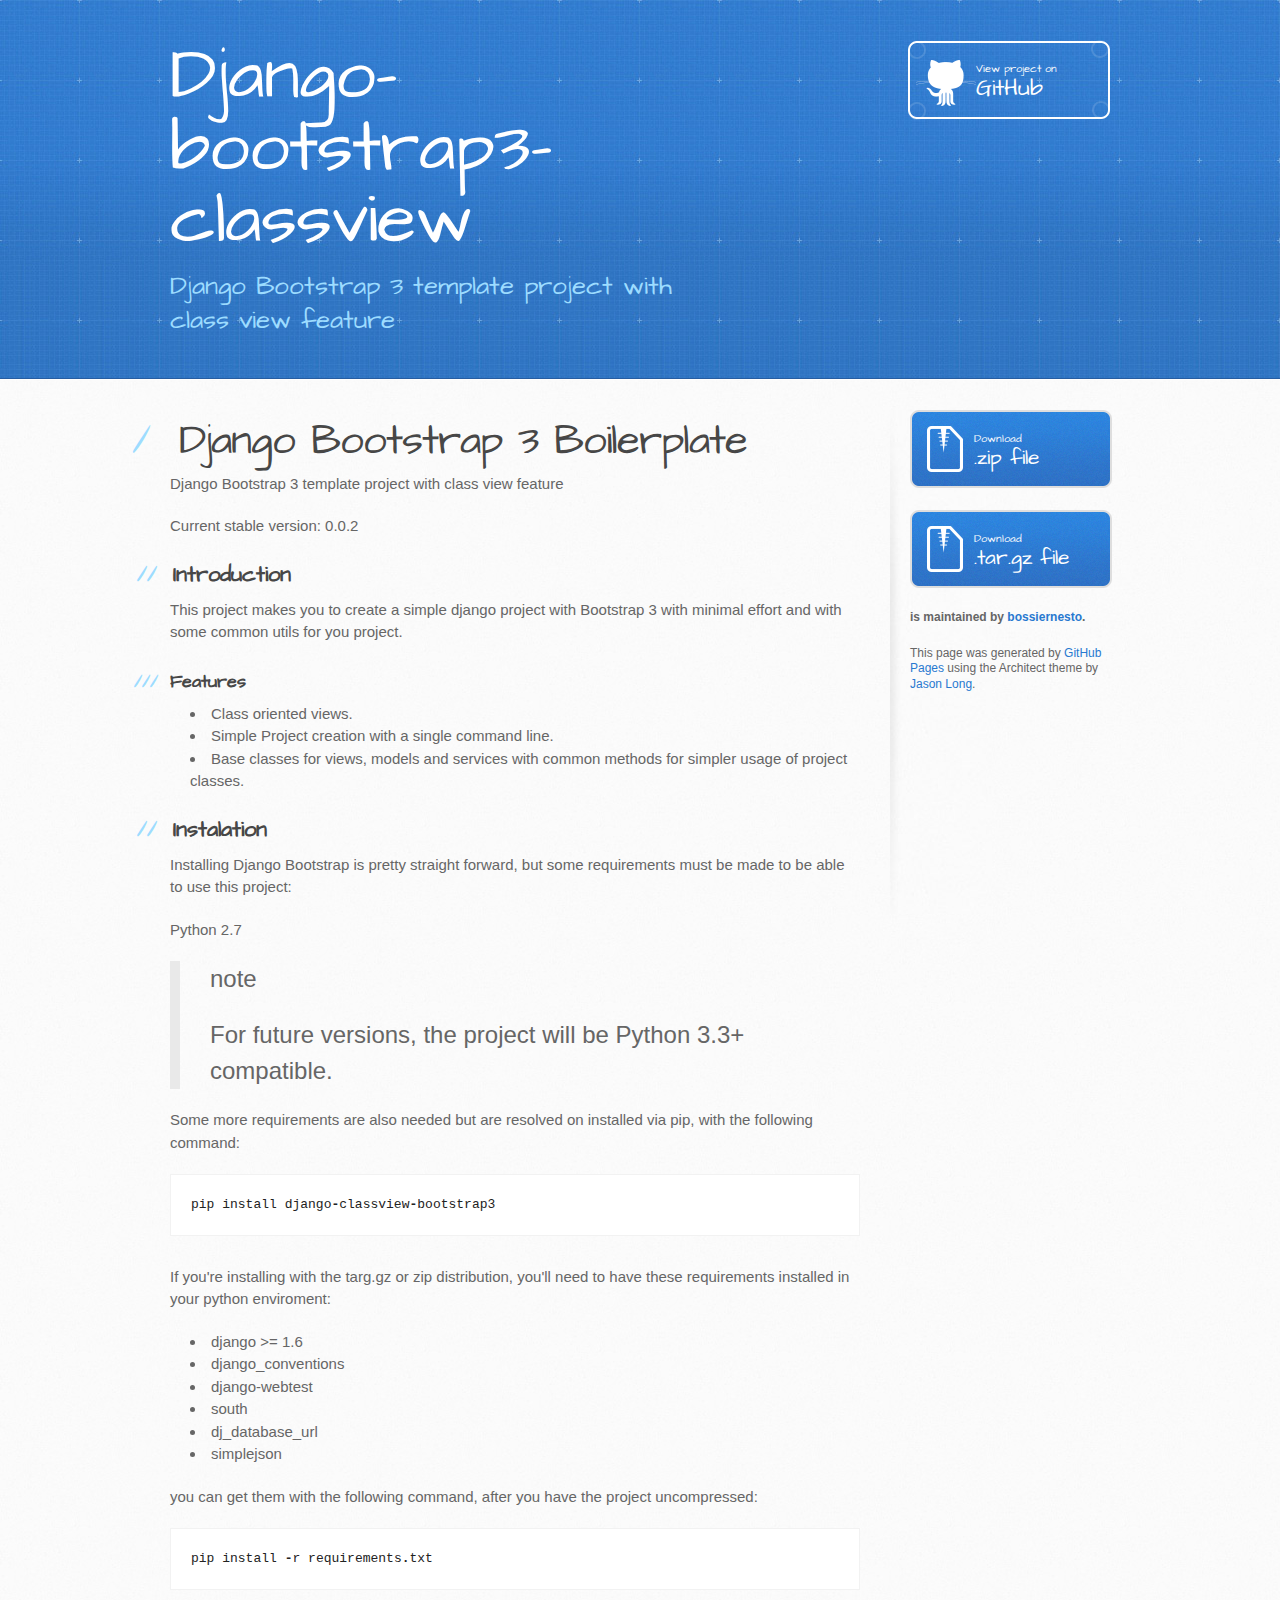
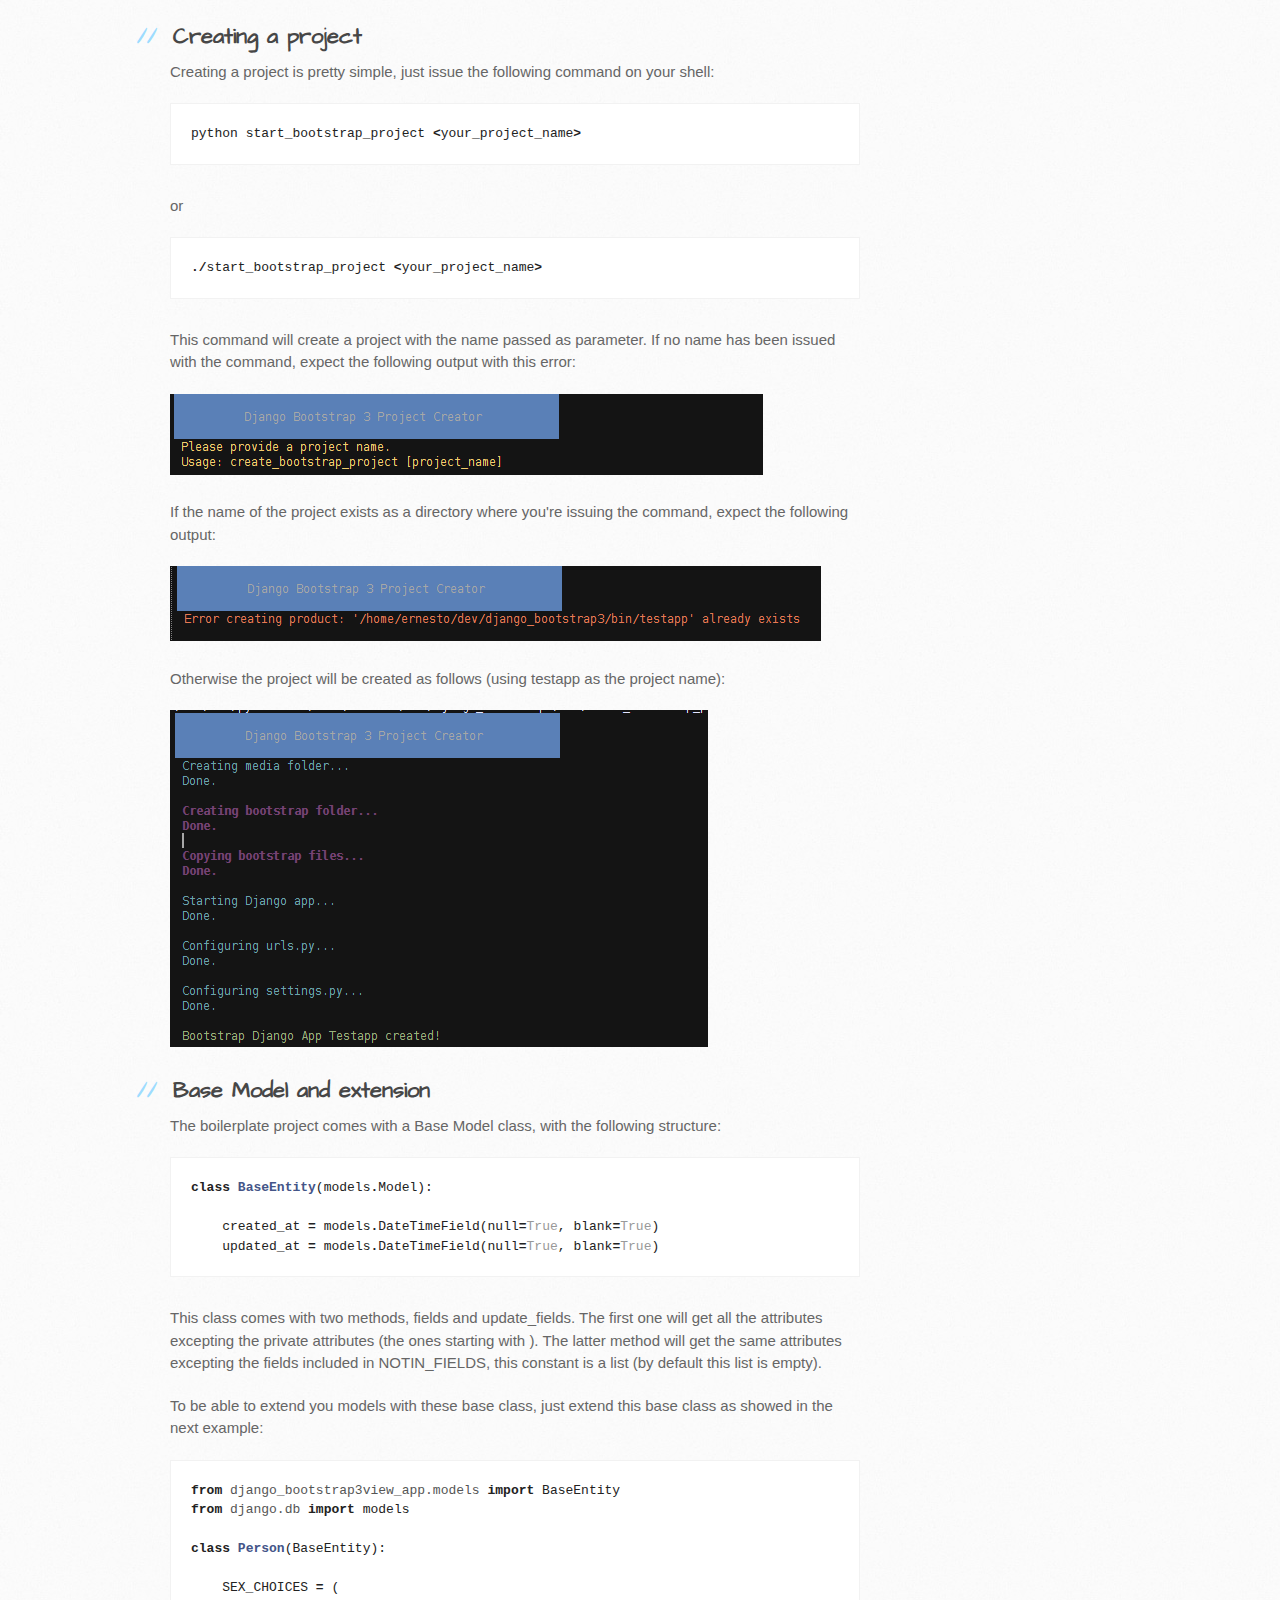
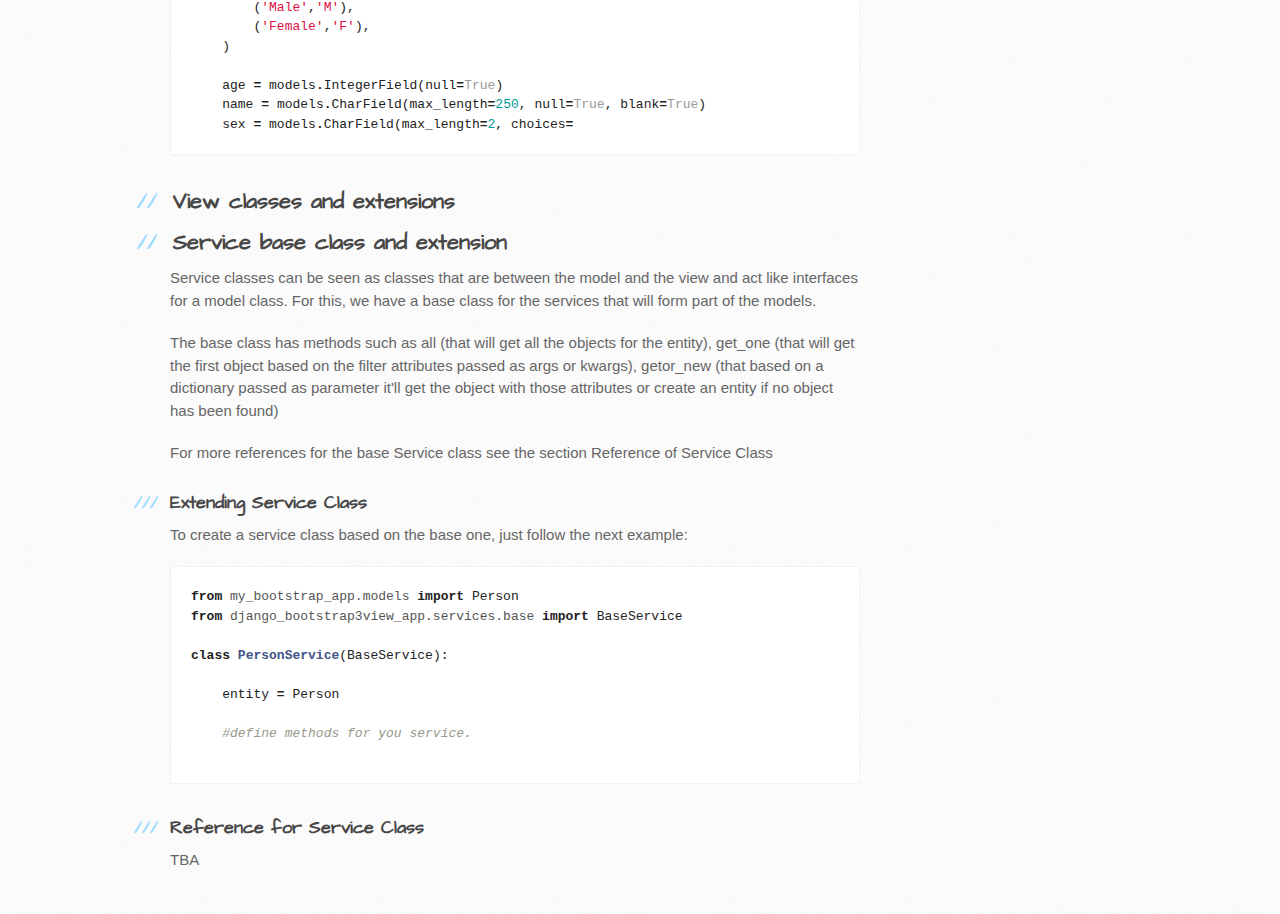
==== index.html @ 3b484c49 "Create gh-pages branch via GitHub" ====
<!DOCTYPE html>
<html>
  <head>
    <meta charset='utf-8'>
    <meta http-equiv="X-UA-Compatible" content="chrome=1">
    <meta name="viewport" content="width=device-width, initial-scale=1, maximum-scale=1">
    <link href='https://fonts.googleapis.com/css?family=Architects+Daughter' rel='stylesheet' type='text/css'>
    <link rel="stylesheet" type="text/css" href="stylesheets/stylesheet.css" media="screen" />
    <link rel="stylesheet" type="text/css" href="stylesheets/pygment_trac.css" media="screen" />
    <link rel="stylesheet" type="text/css" href="stylesheets/print.css" media="print" />

    <!--[if lt IE 9]>
    <script src="//html5shiv.googlecode.com/svn/trunk/html5.js"></script>
    <![endif]-->

    <title>Django-bootstrap3-classview by bossiernesto</title>
  </head>

  <body>
    <header>
      <div class="inner">
        <h1>Django-bootstrap3-classview</h1>
        <h2>Django Bootstrap 3 template project with class view feature</h2>
        <a href="https://github.com/bossiernesto/django-bootstrap3-classview" class="button"><small>View project on</small>GitHub</a>
      </div>
    </header>

    <div id="content-wrapper">
      <div class="inner clearfix">
        <section id="main-content">
          <h1>
<a name="django-bootstrap-3-boilerplate" class="anchor" href="#django-bootstrap-3-boilerplate"><span class="octicon octicon-link"></span></a>Django Bootstrap 3 Boilerplate</h1>

<p>Django Bootstrap 3 template project with class view feature</p>

<p>Current stable version: 0.0.2</p>

<h2>
<a name="introduction" class="anchor" href="#introduction"><span class="octicon octicon-link"></span></a>Introduction</h2>

<p>This project makes you to create a simple django project with Bootstrap 3 with minimal effort and with some common utils
for you project.</p>

<h3>
<a name="features" class="anchor" href="#features"><span class="octicon octicon-link"></span></a>Features</h3>

<ul>
<li>Class oriented views.</li>
<li>Simple Project creation with a single command line.</li>
<li>Base classes for views, models and services with common methods for simpler usage of project classes.</li>
</ul><h2>
<a name="instalation" class="anchor" href="#instalation"><span class="octicon octicon-link"></span></a>Instalation</h2>

<p>Installing Django Bootstrap is pretty straight forward, but some requirements must be made to be able to use this project:</p>

<p>Python 2.7</p>

<blockquote>
<p><strong>note</strong></p>

<p>For future versions, the project will be Python 3.3+ compatible.</p>
</blockquote>

<p>Some more requirements are also needed but are resolved on installed via pip, with the following command:</p>

<div class="highlight highlight-python"><pre><span class="n">pip</span> <span class="n">install</span> <span class="n">django</span><span class="o">-</span><span class="n">classview</span><span class="o">-</span><span class="n">bootstrap3</span>
</pre></div>

<p>If you're installing with the targ.gz or zip distribution, you'll need to have these requirements installed in your python enviroment:</p>

<ul>
<li>django &gt;= 1.6</li>
<li>django_conventions</li>
<li>django-webtest</li>
<li>south</li>
<li>dj_database_url</li>
<li>simplejson</li>
</ul><p>you can get them with the following command, after you have the project uncompressed:</p>

<div class="highlight highlight-python"><pre><span class="n">pip</span> <span class="n">install</span> <span class="o">-</span><span class="n">r</span> <span class="n">requirements</span><span class="o">.</span><span class="n">txt</span>
</pre></div>

<h2>
<a name="creating-a-project" class="anchor" href="#creating-a-project"><span class="octicon octicon-link"></span></a>Creating a project</h2>

<p>Creating a project is pretty simple, just issue the following command on your shell:</p>

<div class="highlight highlight-python"><pre><span class="n">python</span> <span class="n">start_bootstrap_project</span> <span class="o">&lt;</span><span class="n">your_project_name</span><span class="o">&gt;</span>
</pre></div>

<p>or</p>

<div class="highlight highlight-python"><pre><span class="o">./</span><span class="n">start_bootstrap_project</span> <span class="o">&lt;</span><span class="n">your_project_name</span><span class="o">&gt;</span>
</pre></div>

<p>This command will create a project with the name passed as parameter. If no name has been issued with the command, expect
the following output with this error:</p>

<p><img src="/doc/images/no_project_name.png" alt="IMAGE"></p>

<p>If the name of the project exists as a directory where you're issuing the command, expect the following output:</p>

<p><img src="/doc/images/existing_project_name.png" alt="IMAGE"></p>

<p>Otherwise the project will be created as follows (using testapp as the project name):</p>

<p><img src="/doc/images/correct_project_name.png" alt="IMAGE"></p>

<h2>
<a name="base-model-and-extension" class="anchor" href="#base-model-and-extension"><span class="octicon octicon-link"></span></a>Base Model and extension</h2>

<p>The boilerplate project comes with a Base Model class, with the following structure:</p>

<div class="highlight highlight-python"><pre><span class="k">class</span> <span class="nc">BaseEntity</span><span class="p">(</span><span class="n">models</span><span class="o">.</span><span class="n">Model</span><span class="p">):</span>

    <span class="n">created_at</span> <span class="o">=</span> <span class="n">models</span><span class="o">.</span><span class="n">DateTimeField</span><span class="p">(</span><span class="n">null</span><span class="o">=</span><span class="bp">True</span><span class="p">,</span> <span class="n">blank</span><span class="o">=</span><span class="bp">True</span><span class="p">)</span>
    <span class="n">updated_at</span> <span class="o">=</span> <span class="n">models</span><span class="o">.</span><span class="n">DateTimeField</span><span class="p">(</span><span class="n">null</span><span class="o">=</span><span class="bp">True</span><span class="p">,</span> <span class="n">blank</span><span class="o">=</span><span class="bp">True</span><span class="p">)</span>
</pre></div>

<p>This class comes with two methods, fields and update_fields. The first one will get all the attributes excepting the
private attributes (the ones starting with <em>). The latter method will get the same attributes excepting the fields
included in NOT</em>IN_FIELDS, this constant is a list (by default this list is empty).</p>

<p>To be able to extend you models with these base class, just extend this base class as showed in the next example:</p>

<div class="highlight highlight-python"><pre><span class="kn">from</span> <span class="nn">django_bootstrap3view_app.models</span> <span class="kn">import</span> <span class="n">BaseEntity</span>
<span class="kn">from</span> <span class="nn">django.db</span> <span class="kn">import</span> <span class="n">models</span>

<span class="k">class</span> <span class="nc">Person</span><span class="p">(</span><span class="n">BaseEntity</span><span class="p">):</span>

    <span class="n">SEX_CHOICES</span> <span class="o">=</span> <span class="p">(</span>
        <span class="p">(</span><span class="s">'Male'</span><span class="p">,</span><span class="s">'M'</span><span class="p">),</span>
        <span class="p">(</span><span class="s">'Female'</span><span class="p">,</span><span class="s">'F'</span><span class="p">),</span>
    <span class="p">)</span>

    <span class="n">age</span> <span class="o">=</span> <span class="n">models</span><span class="o">.</span><span class="n">IntegerField</span><span class="p">(</span><span class="n">null</span><span class="o">=</span><span class="bp">True</span><span class="p">)</span>
    <span class="n">name</span> <span class="o">=</span> <span class="n">models</span><span class="o">.</span><span class="n">CharField</span><span class="p">(</span><span class="n">max_length</span><span class="o">=</span><span class="mi">250</span><span class="p">,</span> <span class="n">null</span><span class="o">=</span><span class="bp">True</span><span class="p">,</span> <span class="n">blank</span><span class="o">=</span><span class="bp">True</span><span class="p">)</span>
    <span class="n">sex</span> <span class="o">=</span> <span class="n">models</span><span class="o">.</span><span class="n">CharField</span><span class="p">(</span><span class="n">max_length</span><span class="o">=</span><span class="mi">2</span><span class="p">,</span> <span class="n">choices</span><span class="o">=</span>
</pre></div>

<h2>
<a name="view-classes-and-extensions" class="anchor" href="#view-classes-and-extensions"><span class="octicon octicon-link"></span></a>View classes and extensions</h2>

<h2>
<a name="service-base-class-and-extension" class="anchor" href="#service-base-class-and-extension"><span class="octicon octicon-link"></span></a>Service base class and extension</h2>

<p>Service classes can be seen as classes that are between the model and the view and act like interfaces for a model class.
For this, we have a base class for the services that will form part of the models.</p>

<p>The base class has methods such as all (that will get all the objects for the entity), get_one (that will get the first
object based on the filter attributes passed as args or kwargs), <em>get</em>or_new (that based on a dictionary passed as parameter
it'll get the object with those attributes or create an entity if no object has been found)</p>

<p>For more references for the base Service class see the section Reference of Service Class</p>

<h3>
<a name="extending-service-class" class="anchor" href="#extending-service-class"><span class="octicon octicon-link"></span></a>Extending Service Class</h3>

<p>To create a service class based on the base one, just follow the next example:</p>

<div class="highlight highlight-python"><pre><span class="kn">from</span> <span class="nn">my_bootstrap_app.models</span> <span class="kn">import</span> <span class="n">Person</span>
<span class="kn">from</span> <span class="nn">django_bootstrap3view_app.services.base</span> <span class="kn">import</span> <span class="n">BaseService</span>

<span class="k">class</span> <span class="nc">PersonService</span><span class="p">(</span><span class="n">BaseService</span><span class="p">):</span>

    <span class="n">entity</span> <span class="o">=</span> <span class="n">Person</span>

    <span class="c">#define methods for you service.</span>

</pre></div>

<h3>
<a name="reference-for-service-class" class="anchor" href="#reference-for-service-class"><span class="octicon octicon-link"></span></a>Reference for Service Class</h3>

<p>TBA</p>
        </section>

        <aside id="sidebar">
          <a href="https://github.com/bossiernesto/django-bootstrap3-classview/zipball/master" class="button">
            <small>Download</small>
            .zip file
          </a>
          <a href="https://github.com/bossiernesto/django-bootstrap3-classview/tarball/master" class="button">
            <small>Download</small>
            .tar.gz file
          </a>

          <p class="repo-owner"><a href="https://github.com/bossiernesto/django-bootstrap3-classview"></a> is maintained by <a href="https://github.com/bossiernesto">bossiernesto</a>.</p>

          <p>This page was generated by <a href="https://pages.github.com">GitHub Pages</a> using the Architect theme by <a href="https://twitter.com/jasonlong">Jason Long</a>.</p>
        </aside>
      </div>
    </div>

            <script type="text/javascript">
            var gaJsHost = (("https:" == document.location.protocol) ? "https://ssl." : "http://www.");
            document.write(unescape("%3Cscript src='" + gaJsHost + "google-analytics.com/ga.js' type='text/javascript'%3E%3C/script%3E"));
          </script>
          <script type="text/javascript">
            try {
              var pageTracker = _gat._getTracker("UA-48343335-1");
            pageTracker._trackPageview();
            } catch(err) {}
          </script>

  </body>
</html>
---- stylesheets/stylesheet.css ----
/* http://meyerweb.com/eric/tools/css/reset/ 
   v2.0 | 20110126
   License: none (public domain)
*/
html, body, div, span, applet, object, iframe,
h1, h2, h3, h4, h5, h6, p, blockquote, pre,
a, abbr, acronym, address, big, cite, code,
del, dfn, em, img, ins, kbd, q, s, samp,
small, strike, strong, sub, sup, tt, var,
b, u, i, center,
dl, dt, dd, ol, ul, li,
fieldset, form, label, legend,
table, caption, tbody, tfoot, thead, tr, th, td,
article, aside, canvas, details, embed, 
figure, figcaption, footer, header, hgroup, 
menu, nav, output, ruby, section, summary,
time, mark, audio, video {
	margin: 0;
	padding: 0;
	border: 0;
	font-size: 100%;
	font: inherit;
	vertical-align: baseline;
}
/* HTML5 display-role reset for older browsers */
article, aside, details, figcaption, figure, 
footer, header, hgroup, menu, nav, section {
	display: block;
}
body {
	line-height: 1;
}
ol, ul {
	list-style: none;
}
blockquote, q {
	quotes: none;
}
blockquote:before, blockquote:after,
q:before, q:after {
	content: '';
	content: none;
}
table {
	border-collapse: collapse;
	border-spacing: 0;
}

/* LAYOUT STYLES */
body {
  font-size: 15px;
  line-height: 1.5; 
  background: #fafafa url(../images/body-bg.jpg) 0 0 repeat;
  font-family: 'Helvetica Neue', Helvetica, Arial, serif;
  font-weight: 400;
  color: #666;
}

a {
  color: #2879d0;
}
a:hover {
  color: #2268b2;
}

header {
  padding-top: 40px;
  padding-bottom: 40px;
  font-family: 'Architects Daughter', 'Helvetica Neue', Helvetica, Arial, serif; 
  background: #2e7bcf url(../images/header-bg.jpg) 0 0 repeat-x;
  border-bottom: solid 1px #275da1;
}

header h1 {
  letter-spacing: -1px;
  font-size: 72px;
  color: #fff;
  line-height: 1;
  margin-bottom: 0.2em;
  width: 540px;
}

header h2 {
  font-size: 26px;
  color: #9ddcff;
  font-weight: normal;
  line-height: 1.3;
  width: 540px;
  letter-spacing: 0;
}

.inner {
  position: relative;
  width: 940px;
  margin: 0 auto;
}

#content-wrapper {
  border-top: solid 1px #fff;
  padding-top: 30px;
}

#main-content {
  width: 690px;
  float: left;
}

#main-content img {
  max-width: 100%;
}

aside#sidebar {
  width: 200px;
  padding-left: 20px;
  min-height: 504px;
  float: right;
  background: transparent url(../images/sidebar-bg.jpg) 0 0 no-repeat;
  font-size: 12px;
  line-height: 1.3;
}

aside#sidebar p.repo-owner,
aside#sidebar p.repo-owner a {
  font-weight: bold;
}

#downloads {
  margin-bottom: 40px;
}

a.button {
  width: 134px;
  height: 58px;
  line-height: 1.2;
  font-size: 23px;
  color: #fff;
  padding-left: 68px;
  padding-top: 22px;
  font-family: 'Architects Daughter', 'Helvetica Neue', Helvetica, Arial, serif; 
}
a.button small {
  display: block;
  font-size: 11px;
}
header a.button {
  position: absolute;
  right: 0;
  top: 0;
  background: transparent url(../images/github-button.png) 0 0 no-repeat;
}
aside a.button {
  width: 138px;
  padding-left: 64px;
  display: block;
  background: transparent url(../images/download-button.png) 0 0 no-repeat;
  margin-bottom: 20px;
  font-size: 21px;
}

code, pre {
  font-family: Monaco, "Bitstream Vera Sans Mono", "Lucida Console", Terminal, monospace;
  color: #222;
  margin-bottom: 30px;
  font-size: 13px;
}

code {
  background-color: #f2f8fc;
  border: solid 1px #dbe7f3;
  padding: 0 3px;
}

pre {
  padding: 20px;
  background: #fff;
  text-shadow: none;
  overflow: auto;
  border: solid 1px #f2f2f2;
}
pre code {
  color: #2879d0;
  background-color: #fff;
  border: none;
  padding: 0;
}

ul, ol, dl {
  margin-bottom: 20px;
}


/* COMMON STYLES */

hr {
  height: 1px;
  line-height: 1px;
  margin-top: 1em;
  padding-bottom: 1em;
  border: none;
  background: transparent url('../images/hr.png') 0 0 no-repeat;
}

table {
  width: 100%;
  border: 1px solid #ebebeb;
}

th {
  font-weight: 500;
}

td {
  border: 1px solid #ebebeb;
  text-align: center; 
  font-weight: 300;
}

form {
  background: #f2f2f2;
  padding: 20px;
  
}


/* GENERAL ELEMENT TYPE STYLES */

#main-content h1 {
  font-family: 'Architects Daughter', 'Helvetica Neue', Helvetica, Arial, serif; 
  font-size: 2.8em;
  letter-spacing: -1px;
  color: #474747;
} 

#main-content h1:before {
  content: "/";
  color: #9ddcff;
  padding-right: 0.3em;
  margin-left: -0.9em;
}

#main-content h2 {
  font-family: 'Architects Daughter', 'Helvetica Neue', Helvetica, Arial, serif; 
  font-size: 22px;
  font-weight: bold;
  margin-bottom: 8px;
  color: #474747;
} 
#main-content h2:before {
  content: "//";
  color: #9ddcff;
  padding-right: 0.3em;
  margin-left: -1.5em;
}

#main-content h3 {
  font-family: 'Architects Daughter', 'Helvetica Neue', Helvetica, Arial, serif; 
  font-size: 18px;
  font-weight: bold;
  margin-top: 24px;
  margin-bottom: 8px;
  color: #474747;
} 
 
#main-content h3:before {
  content: "///";
  color: #9ddcff;
  padding-right: 0.3em;
  margin-left: -2em;
}

#main-content h4 {
  font-family: 'Architects Daughter', 'Helvetica Neue', Helvetica, Arial, serif; 
  font-size: 15px;
  font-weight: bold;
  color: #474747;
} 

h4:before {
  content: "////";
  color: #9ddcff;
  padding-right: 0.3em;
  margin-left: -2.8em;
}

#main-content h5 {
  font-family: 'Architects Daughter', 'Helvetica Neue', Helvetica, Arial, serif; 
  font-size: 14px;
  color: #474747;
} 
h5:before {
  content: "/////";
  color: #9ddcff;
  padding-right: 0.3em;
  margin-left: -3.2em;
}

#main-content h6 {
  font-family: 'Architects Daughter', 'Helvetica Neue', Helvetica, Arial, serif; 
  font-size: .8em;
  color: #474747;
} 
h6:before {
  content: "//////";
  color: #9ddcff;
  padding-right: 0.3em;
  margin-left: -3.7em;
}

p {
  margin-bottom: 20px;
}
 
a {
  text-decoration: none;
}

p a {
  font-weight: 400;
}

blockquote {
  font-size: 1.6em;
  border-left: 10px solid #e9e9e9;
  margin-bottom: 20px;
  padding: 0 0 0 30px;
}

ul {
  list-style: disc inside;
  padding-left: 20px;
}

ol {
  list-style: decimal inside;
  padding-left: 3px;
}

dl dd {
  font-style: italic;
  font-weight: 100;
}

footer {
  background: transparent url('../images/hr.png') 0 0 no-repeat;
  margin-top: 40px;
  padding-top: 20px;
  padding-bottom: 30px;
  font-size: 13px;
  color: #aaa;
}

footer a {
  color: #666;
}
footer a:hover {
  color: #444;
}

/* MISC */
.clearfix:after {
  clear: both;
  content: '.';
  display: block;
  visibility: hidden;
  height: 0;
}

.clearfix {display: inline-block;}
* html .clearfix {height: 1%;}
.clearfix {display: block;}

/* #Media Queries
================================================== */

/* Smaller than standard 960 (devices and browsers) */
@media only screen and (max-width: 959px) {}

/* Tablet Portrait size to standard 960 (devices and browsers) */
@media only screen and (min-width: 768px) and (max-width: 959px) {
  .inner {
    width: 740px;
  }
  header h1, header h2 {
    width: 340px;
  }
  header h1 {
    font-size: 60px;
  }
  header h2 {
    font-size: 30px;
  }
  #main-content {
    width: 490px;
  }
  #main-content h1:before,
  #main-content h2:before,
  #main-content h3:before,
  #main-content h4:before,
  #main-content h5:before,
  #main-content h6:before {
    content: none;
    padding-right: 0;
    margin-left: 0;
  }
}

/* All Mobile Sizes (devices and browser) */
@media only screen and (max-width: 767px) {
  .inner {
    width: 93%;
  }
  header {
    padding: 20px 0;
  }
  header .inner {
    position: relative;
  }
  header h1, header h2 {
    width: 100%;
  }
  header h1 {
    font-size: 48px;
  }
  header h2 {
    font-size: 24px;
  }
  header a.button {
    background-image: none;
    width: auto;
    height: auto;
    display: inline-block;
    margin-top: 15px;
    padding: 5px 10px;
    position: relative;
    text-align: center;
    font-size: 13px;
    line-height: 1;
    background-color: #9ddcff;
    color: #2879d0;
    -moz-border-radius: 5px;
    -webkit-border-radius: 5px;                     
    border-radius: 5px;    
  }
  header a.button small {
    font-size: 13px;
    display: inline;
  }
  #main-content,
  aside#sidebar {
    float: none;
    width: 100% ! important;
  }
  aside#sidebar {
    background-image: none;
    margin-top: 20px;
    border-top: solid 1px #ddd;
    padding: 20px 0;
    min-height: 0;
  }
  aside#sidebar a.button {
    display: none;
  }
  #main-content h1:before,
  #main-content h2:before,
  #main-content h3:before,
  #main-content h4:before,
  #main-content h5:before,
  #main-content h6:before {
    content: none;
    padding-right: 0;
    margin-left: 0;
  }
}

/* Mobile Landscape Size to Tablet Portrait (devices and browsers) */
@media only screen and (min-width: 480px) and (max-width: 767px) {}

/* Mobile Portrait Size to Mobile Landscape Size (devices and browsers) */
@media only screen and (max-width: 479px) {}
---- stylesheets/pygment_trac.css ----
.highlight  { background: #ffffff; }
.highlight .c { color: #999988; font-style: italic } /* Comment */
.highlight .err { color: #a61717; background-color: #e3d2d2 } /* Error */
.highlight .k { font-weight: bold } /* Keyword */
.highlight .o { font-weight: bold } /* Operator */
.highlight .cm { color: #999988; font-style: italic } /* Comment.Multiline */
.highlight .cp { color: #999999; font-weight: bold } /* Comment.Preproc */
.highlight .c1 { color: #999988; font-style: italic } /* Comment.Single */
.highlight .cs { color: #999999; font-weight: bold; font-style: italic } /* Comment.Special */
.highlight .gd { color: #000000; background-color: #ffdddd } /* Generic.Deleted */
.highlight .gd .x { color: #000000; background-color: #ffaaaa } /* Generic.Deleted.Specific */
.highlight .ge { font-style: italic } /* Generic.Emph */
.highlight .gr { color: #aa0000 } /* Generic.Error */
.highlight .gh { color: #999999 } /* Generic.Heading */
.highlight .gi { color: #000000; background-color: #ddffdd } /* Generic.Inserted */
.highlight .gi .x { color: #000000; background-color: #aaffaa } /* Generic.Inserted.Specific */
.highlight .go { color: #888888 } /* Generic.Output */
.highlight .gp { color: #555555 } /* Generic.Prompt */
.highlight .gs { font-weight: bold } /* Generic.Strong */
.highlight .gu { color: #800080; font-weight: bold; } /* Generic.Subheading */
.highlight .gt { color: #aa0000 } /* Generic.Traceback */
.highlight .kc { font-weight: bold } /* Keyword.Constant */
.highlight .kd { font-weight: bold } /* Keyword.Declaration */
.highlight .kn { font-weight: bold } /* Keyword.Namespace */
.highlight .kp { font-weight: bold } /* Keyword.Pseudo */
.highlight .kr { font-weight: bold } /* Keyword.Reserved */
.highlight .kt { color: #445588; font-weight: bold } /* Keyword.Type */
.highlight .m { color: #009999 } /* Literal.Number */
.highlight .s { color: #d14 } /* Literal.String */
.highlight .na { color: #008080 } /* Name.Attribute */
.highlight .nb { color: #0086B3 } /* Name.Builtin */
.highlight .nc { color: #445588; font-weight: bold } /* Name.Class */
.highlight .no { color: #008080 } /* Name.Constant */
.highlight .ni { color: #800080 } /* Name.Entity */
.highlight .ne { color: #990000; font-weight: bold } /* Name.Exception */
.highlight .nf { color: #990000; font-weight: bold } /* Name.Function */
.highlight .nn { color: #555555 } /* Name.Namespace */
.highlight .nt { color: #000080 } /* Name.Tag */
.highlight .nv { color: #008080 } /* Name.Variable */
.highlight .ow { font-weight: bold } /* Operator.Word */
.highlight .w { color: #bbbbbb } /* Text.Whitespace */
.highlight .mf { color: #009999 } /* Literal.Number.Float */
.highlight .mh { color: #009999 } /* Literal.Number.Hex */
.highlight .mi { color: #009999 } /* Literal.Number.Integer */
.highlight .mo { color: #009999 } /* Literal.Number.Oct */
.highlight .sb { color: #d14 } /* Literal.String.Backtick */
.highlight .sc { color: #d14 } /* Literal.String.Char */
.highlight .sd { color: #d14 } /* Literal.String.Doc */
.highlight .s2 { color: #d14 } /* Literal.String.Double */
.highlight .se { color: #d14 } /* Literal.String.Escape */
.highlight .sh { color: #d14 } /* Literal.String.Heredoc */
.highlight .si { color: #d14 } /* Literal.String.Interpol */
.highlight .sx { color: #d14 } /* Literal.String.Other */
.highlight .sr { color: #009926 } /* Literal.String.Regex */
.highlight .s1 { color: #d14 } /* Literal.String.Single */
.highlight .ss { color: #990073 } /* Literal.String.Symbol */
.highlight .bp { color: #999999 } /* Name.Builtin.Pseudo */
.highlight .vc { color: #008080 } /* Name.Variable.Class */
.highlight .vg { color: #008080 } /* Name.Variable.Global */
.highlight .vi { color: #008080 } /* Name.Variable.Instance */
.highlight .il { color: #009999 } /* Literal.Number.Integer.Long */

.type-csharp .highlight .k { color: #0000FF }
.type-csharp .highlight .kt { color: #0000FF }
.type-csharp .highlight .nf { color: #000000; font-weight: normal }
.type-csharp .highlight .nc { color: #2B91AF }
.type-csharp .highlight .nn { color: #000000 }
.type-csharp .highlight .s { color: #A31515 }
.type-csharp .highlight .sc { color: #A31515 }
---- stylesheets/print.css ----
html, body, div, span, applet, object, iframe,
h1, h2, h3, h4, h5, h6, p, blockquote, pre,
a, abbr, acronym, address, big, cite, code,
del, dfn, em, img, ins, kbd, q, s, samp,
small, strike, strong, sub, sup, tt, var,
b, u, i, center,
dl, dt, dd, ol, ul, li,
fieldset, form, label, legend,
table, caption, tbody, tfoot, thead, tr, th, td,
article, aside, canvas, details, embed, 
figure, figcaption, footer, header, hgroup, 
menu, nav, output, ruby, section, summary,
time, mark, audio, video {
  margin: 0;
  padding: 0;
  border: 0;
  font-size: 100%;
  font: inherit;
  vertical-align: baseline;
}
/* HTML5 display-role reset for older browsers */
article, aside, details, figcaption, figure, 
footer, header, hgroup, menu, nav, section {
  display: block;
}
body {
  line-height: 1;
}
ol, ul {
  list-style: none;
}
blockquote, q {
  quotes: none;
}
blockquote:before, blockquote:after,
q:before, q:after {
  content: '';
  content: none;
}
table {
  border-collapse: collapse;
  border-spacing: 0;
}
body {
  font-size: 13px;
  line-height: 1.5; 
  font-family: 'Helvetica Neue', Helvetica, Arial, serif;
  color: #000;
}

a {
  color: #d5000d;
  font-weight: bold;
}

header {
  padding-top: 35px;
  padding-bottom: 10px;
}

header h1 {
  font-weight: bold;
  letter-spacing: -1px;
  font-size: 48px;
  color: #303030;
  line-height: 1.2;
}

header h2 {
  letter-spacing: -1px;
  font-size: 24px;
  color: #aaa;
  font-weight: normal;
  line-height: 1.3;
}
#downloads {
  display: none;
}
#main_content {
  padding-top: 20px;
}

code, pre {
  font-family: Monaco, "Bitstream Vera Sans Mono", "Lucida Console", Terminal;
  color: #222;
  margin-bottom: 30px;
  font-size: 12px;
}

code {
  padding: 0 3px;
}

pre {
  border: solid 1px #ddd;
  padding: 20px;
  overflow: auto;
}
pre code {
  padding: 0;
}

ul, ol, dl {
  margin-bottom: 20px;
}


/* COMMON STYLES */

table {
  width: 100%;
  border: 1px solid #ebebeb;
}

th {
  font-weight: 500;
}

td {
  border: 1px solid #ebebeb;
  text-align: center; 
  font-weight: 300;
}

form {
  background: #f2f2f2;
  padding: 20px;
  
}


/* GENERAL ELEMENT TYPE STYLES */

h1 {
  font-size: 2.8em;
} 

h2 {
  font-size: 22px;
  font-weight: bold;
  color: #303030;
  margin-bottom: 8px;
} 

h3 {
  color: #d5000d;
  font-size: 18px;
  font-weight: bold;
  margin-bottom: 8px;
} 
 
h4 {
  font-size: 16px;
  color: #303030;
  font-weight: bold;
} 

h5 {
  font-size: 1em;
  color: #303030;
} 

h6 {
  font-size: .8em;
  color: #303030;
} 

p {
  font-weight: 300;
  margin-bottom: 20px;
}
 
a {
  text-decoration: none;
}

p a {
  font-weight: 400;
}

blockquote {
  font-size: 1.6em;
  border-left: 10px solid #e9e9e9;
  margin-bottom: 20px;
  padding: 0 0 0 30px;
}

ul li {
  list-style: disc inside;
  padding-left: 20px;
}

ol li {
  list-style: decimal inside;
  padding-left: 3px;
}

dl dd {
  font-style: italic;
  font-weight: 100;
}

footer {
  margin-top: 40px;
  padding-top: 20px;
  padding-bottom: 30px;
  font-size: 13px;
  color: #aaa;
}

footer a {
  color: #666;
}

/* MISC */
.clearfix:after {
  clear: both;
  content: '.';
  display: block;
  visibility: hidden;
  height: 0;
}

.clearfix {display: inline-block;}
* html .clearfix {height: 1%;}
.clearfix {display: block;}
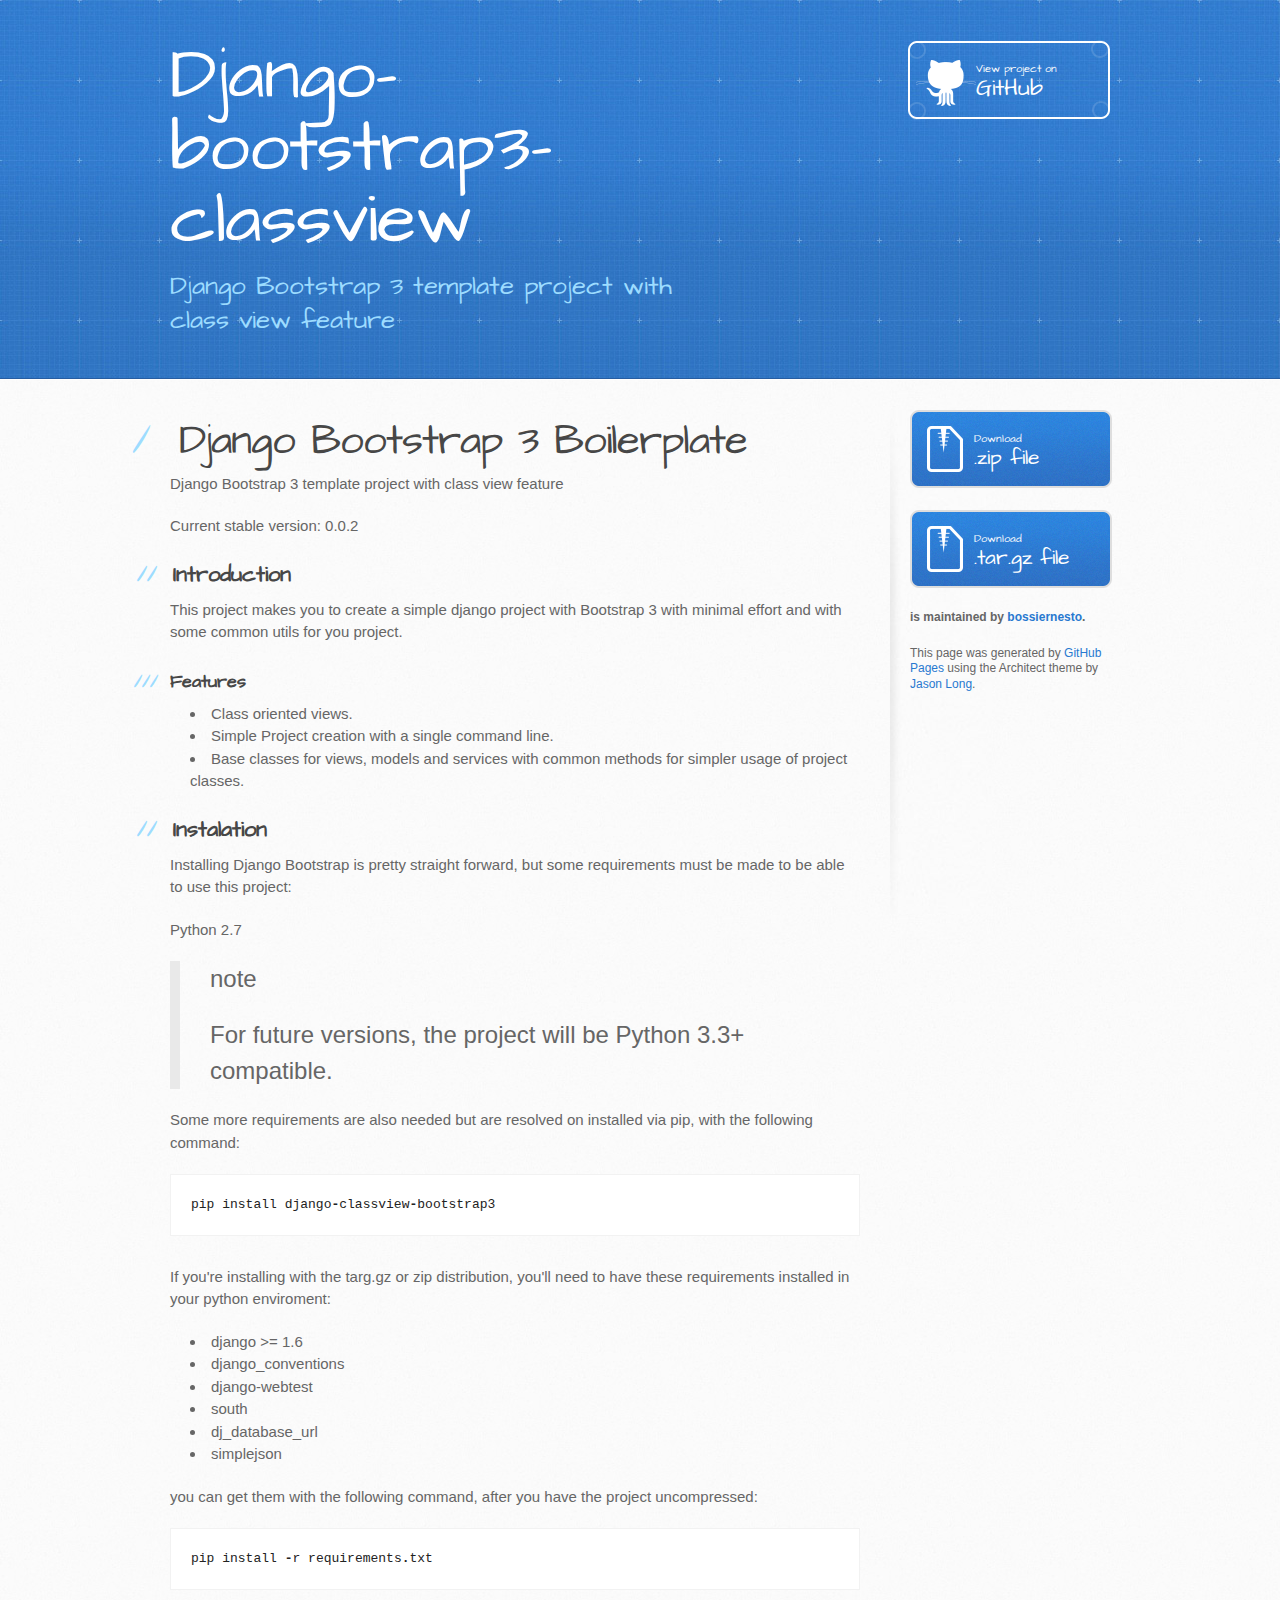
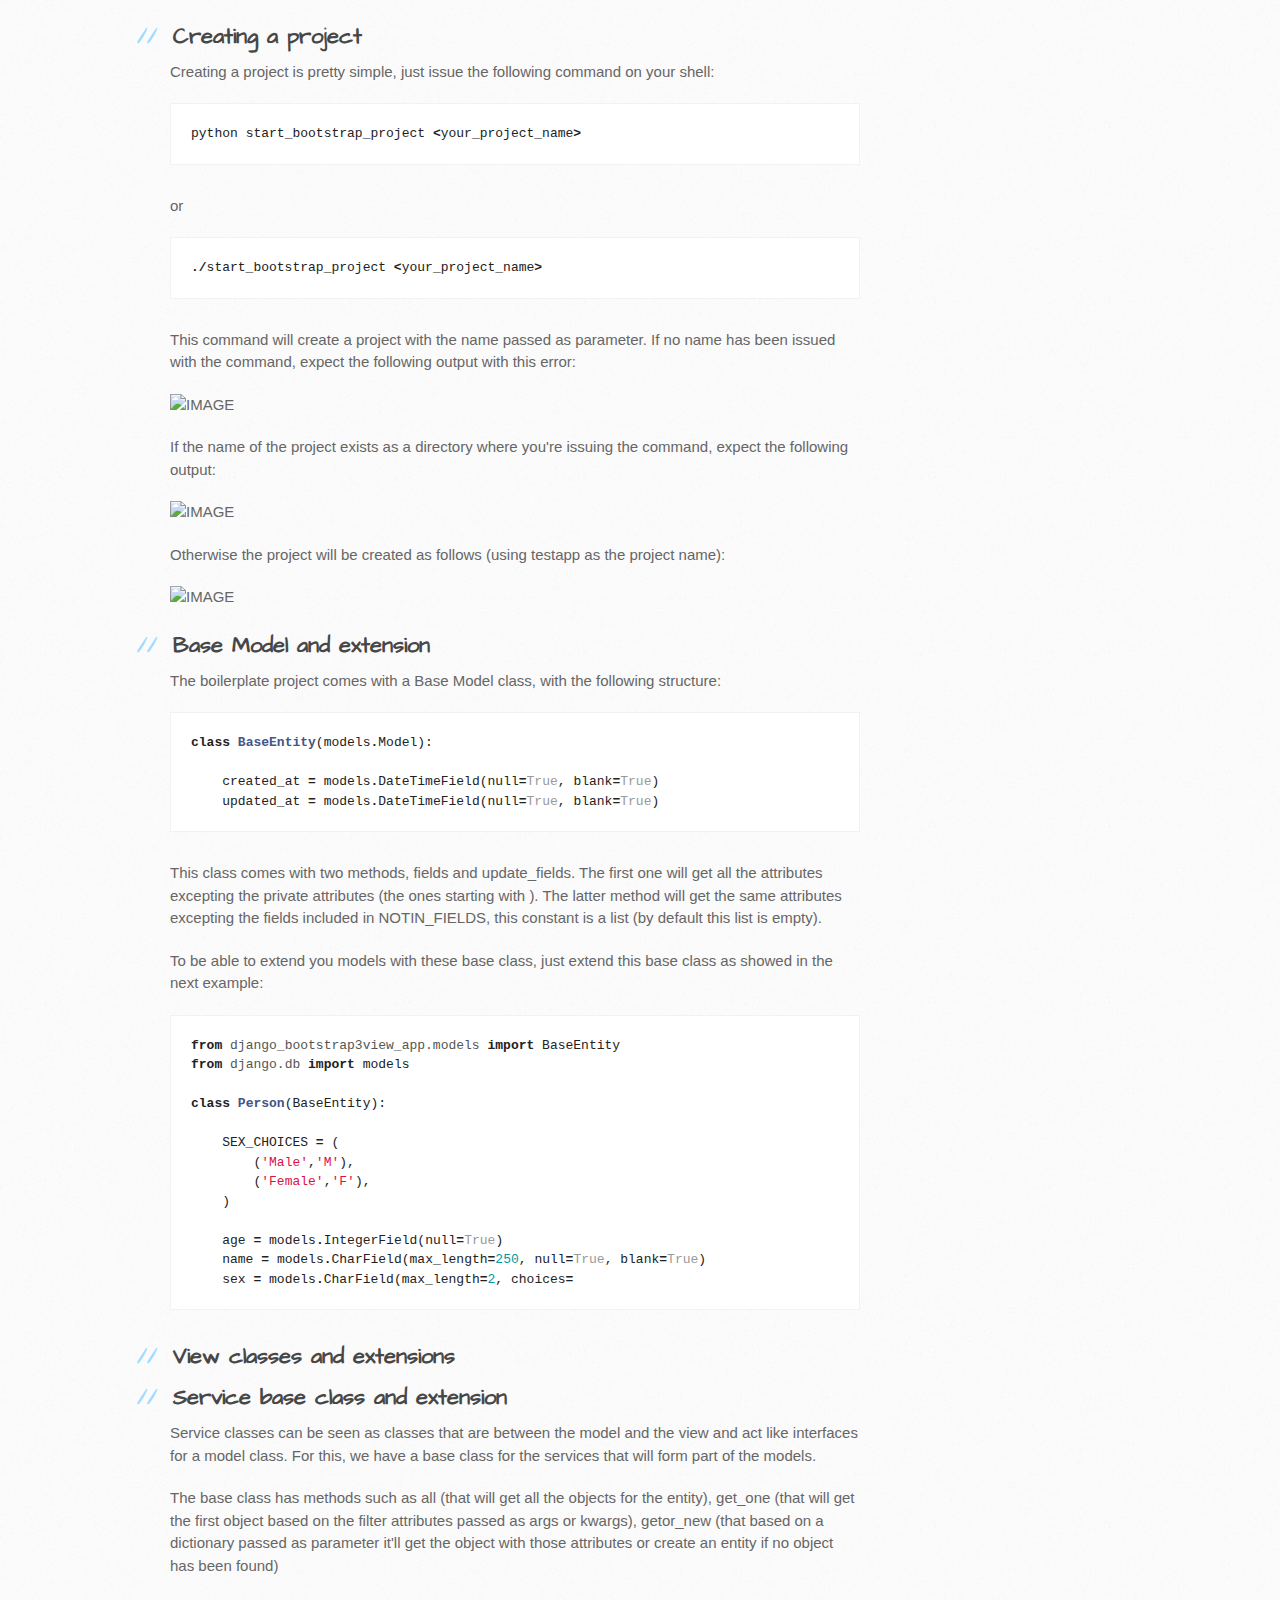
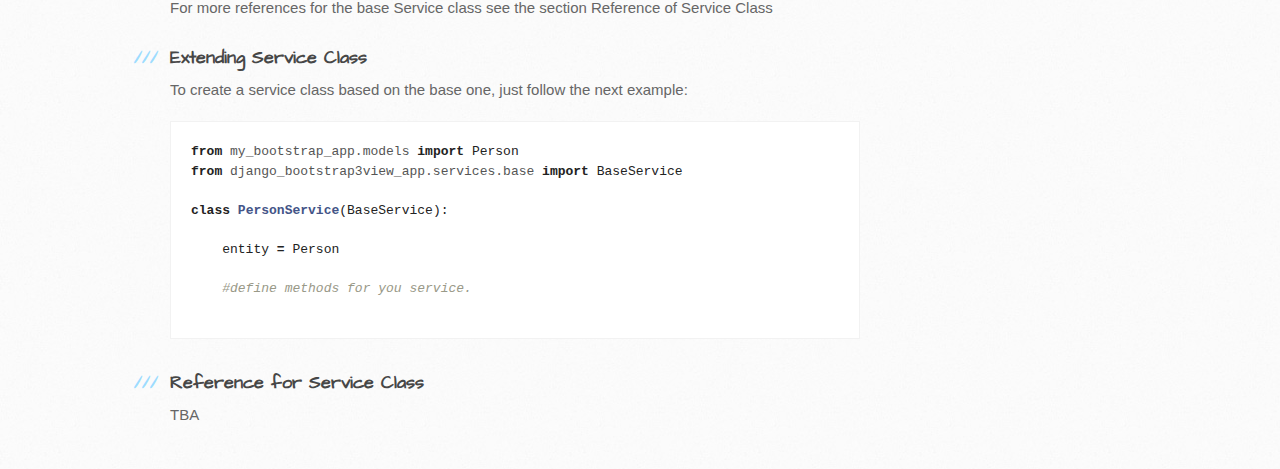
==== commit 3efbf5c5: "Update index.html" ====
--- a/index.html
+++ b/index.html
@@ -96,15 +96,15 @@
 <p>This command will create a project with the name passed as parameter. If no name has been issued with the command, expect
 the following output with this error:</p>
 
-<p><img src="/doc/images/no_project_name.png" alt="IMAGE"></p>
+<p><img src="https://raw2.github.com/bossiernesto/django-bootstrap3-classview/master/doc/images/no_project_name.png" alt="IMAGE"></p>
 
 <p>If the name of the project exists as a directory where you're issuing the command, expect the following output:</p>
 
-<p><img src="/doc/images/existing_project_name.png" alt="IMAGE"></p>
+<p><img src="https://raw2.github.com/bossiernesto/django-bootstrap3-classview/master/doc/images/existing_project_name.png" alt="IMAGE"></p>
 
 <p>Otherwise the project will be created as follows (using testapp as the project name):</p>
 
-<p><img src="/doc/images/correct_project_name.png" alt="IMAGE"></p>
+<p><img src="https://raw2.github.com/bossiernesto/django-bootstrap3-classview/master/doc/images/correct_project_name.png" alt="IMAGE"></p>
 
 <h2>
 <a name="base-model-and-extension" class="anchor" href="#base-model-and-extension"><span class="octicon octicon-link"></span></a>Base Model and extension</h2>
@@ -204,4 +204,4 @@
           </script>
 
   </body>
-</html>+</html>
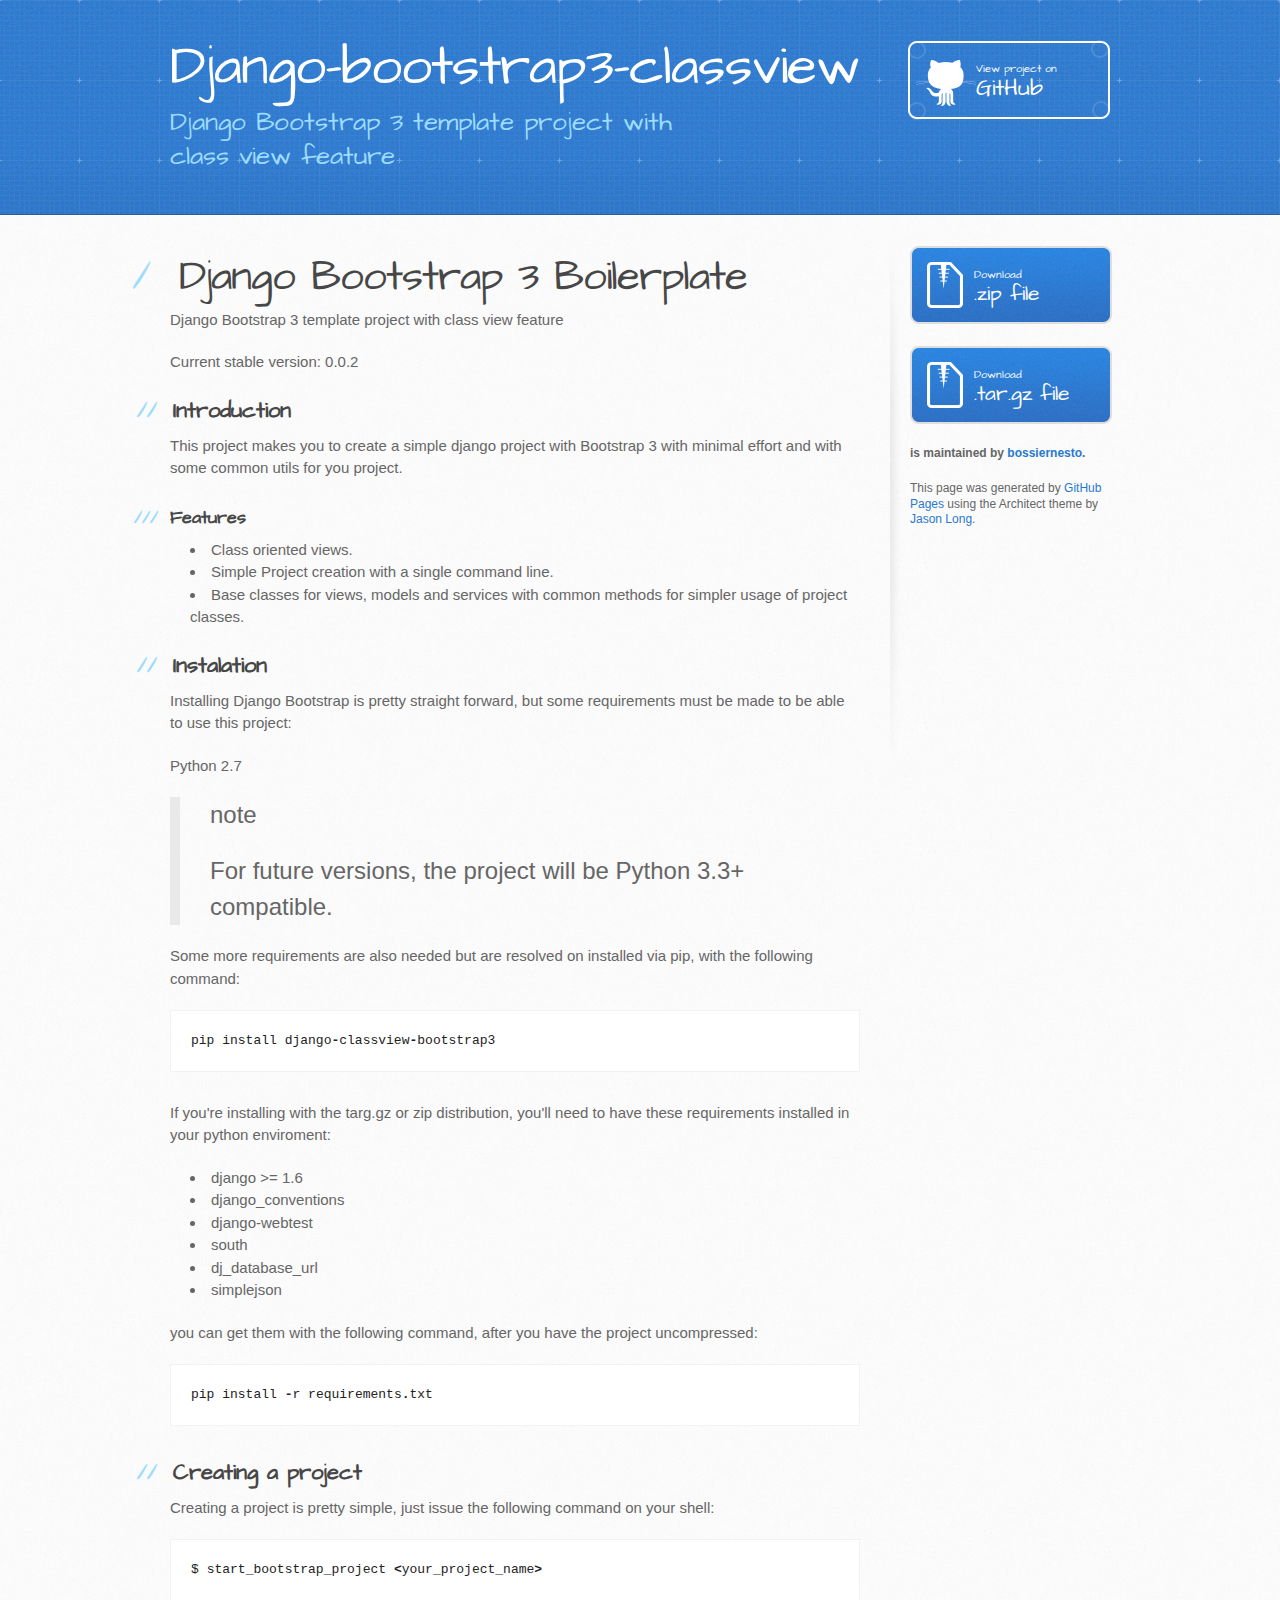
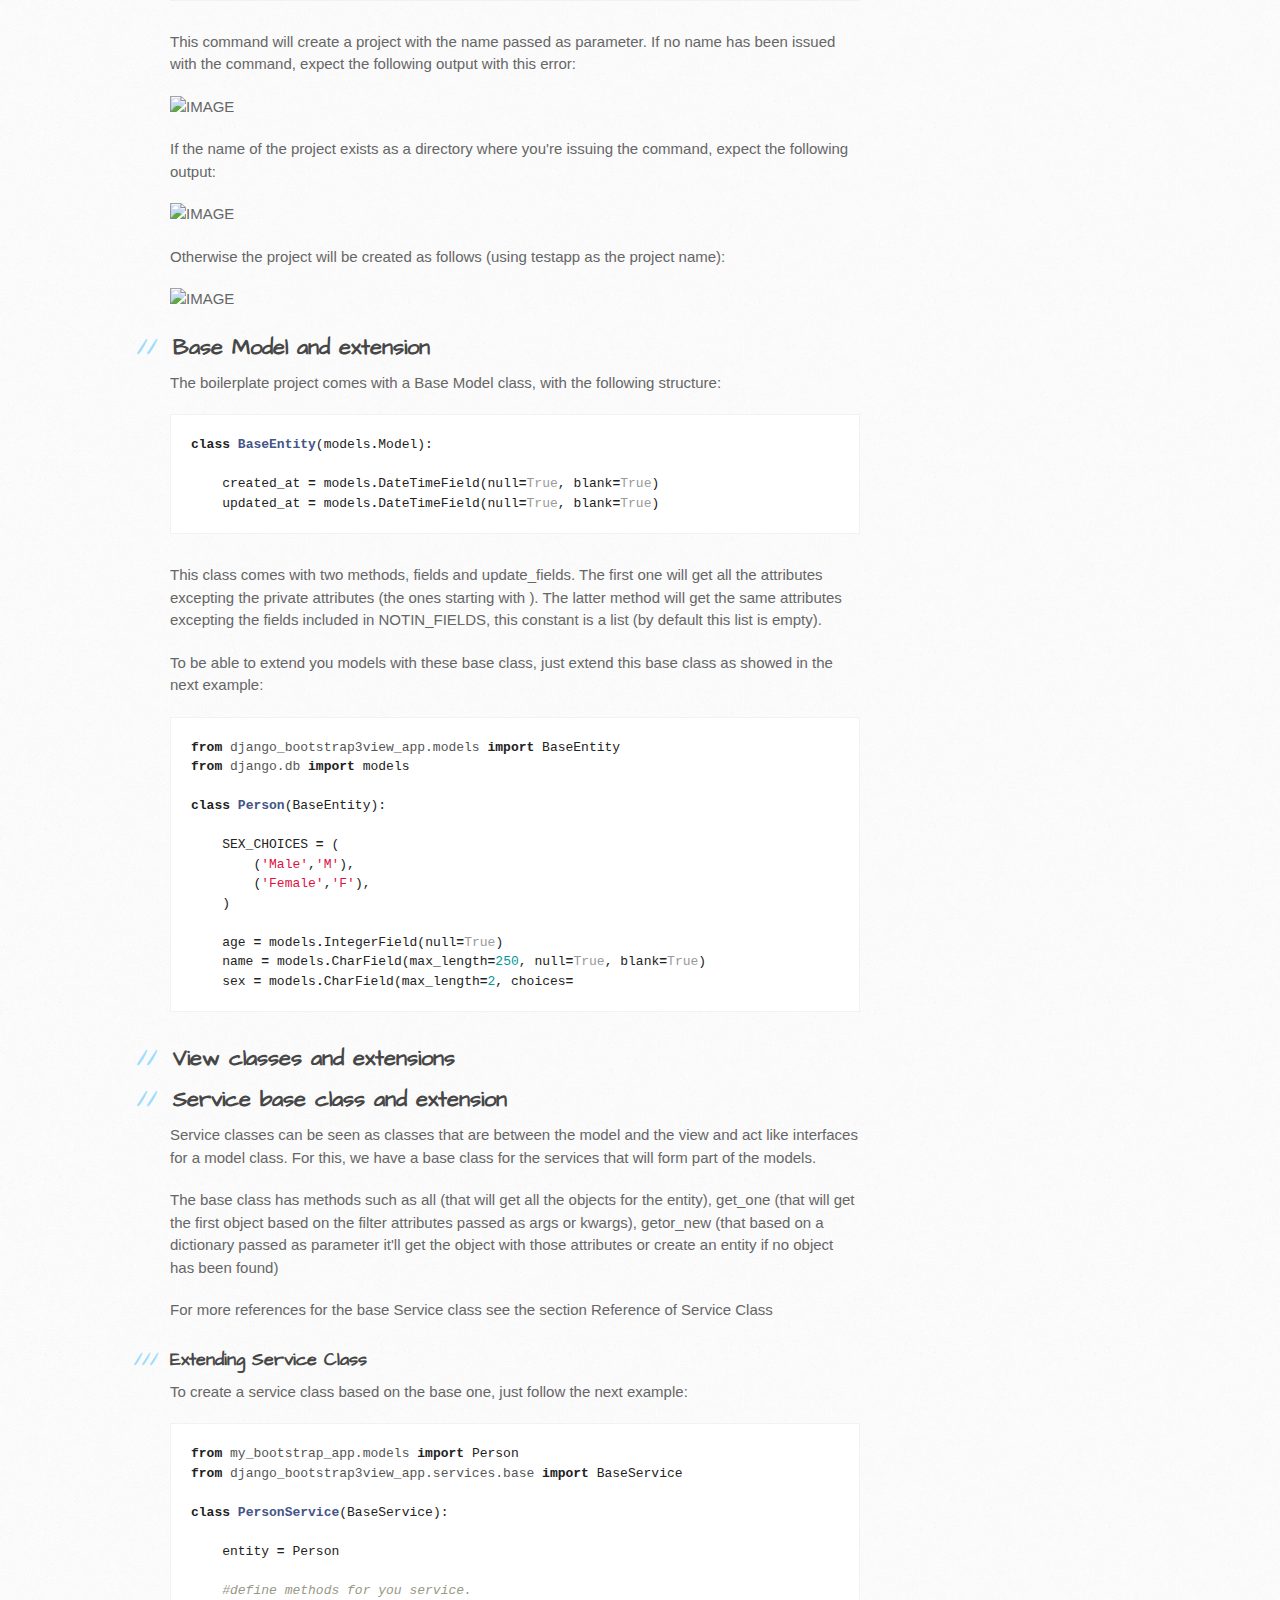
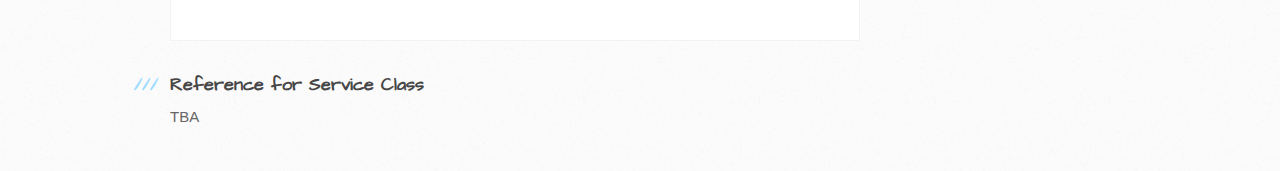
==== commit b26c8d93: "Update index.html" ====
--- a/index.html
+++ b/index.html
@@ -85,12 +85,7 @@
 
 <p>Creating a project is pretty simple, just issue the following command on your shell:</p>
 
-<div class="highlight highlight-python"><pre><span class="n">python</span> <span class="n">start_bootstrap_project</span> <span class="o">&lt;</span><span class="n">your_project_name</span><span class="o">&gt;</span>
-</pre></div>
-
-<p>or</p>
-
-<div class="highlight highlight-python"><pre><span class="o">./</span><span class="n">start_bootstrap_project</span> <span class="o">&lt;</span><span class="n">your_project_name</span><span class="o">&gt;</span>
+<div class="highlight highlight-python"><pre><span class="n">$</span> <span class="n">start_bootstrap_project</span> <span class="o">&lt;</span><span class="n">your_project_name</span><span class="o">&gt;</span>
 </pre></div>
 
 <p>This command will create a project with the name passed as parameter. If no name has been issued with the command, expect
--- a/stylesheets/stylesheet.css
+++ b/stylesheets/stylesheet.css
@@ -73,11 +73,11 @@
 
 header h1 {
   letter-spacing: -1px;
-  font-size: 72px;
+  font-size: 55px;
   color: #fff;
   line-height: 1;
   margin-bottom: 0.2em;
-  width: 540px;
+  width: 690px;
 }
 
 header h2 {
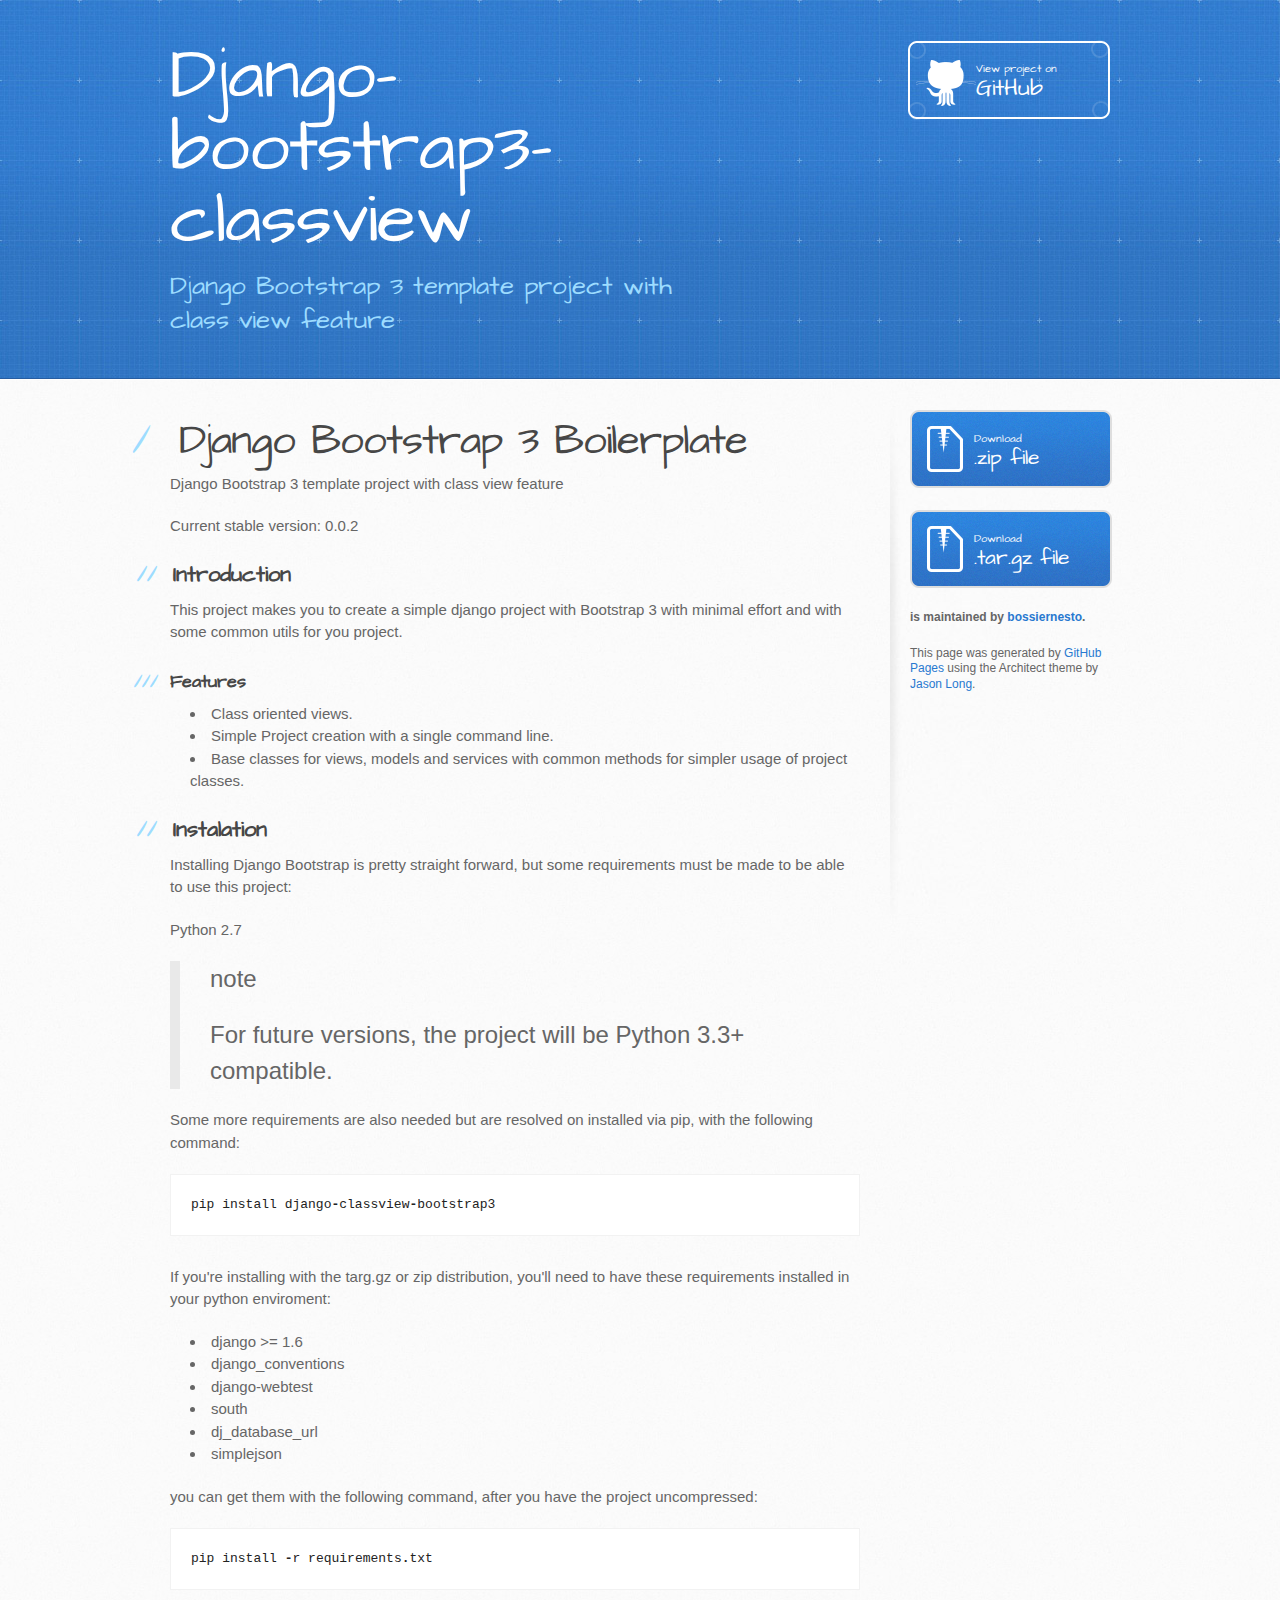
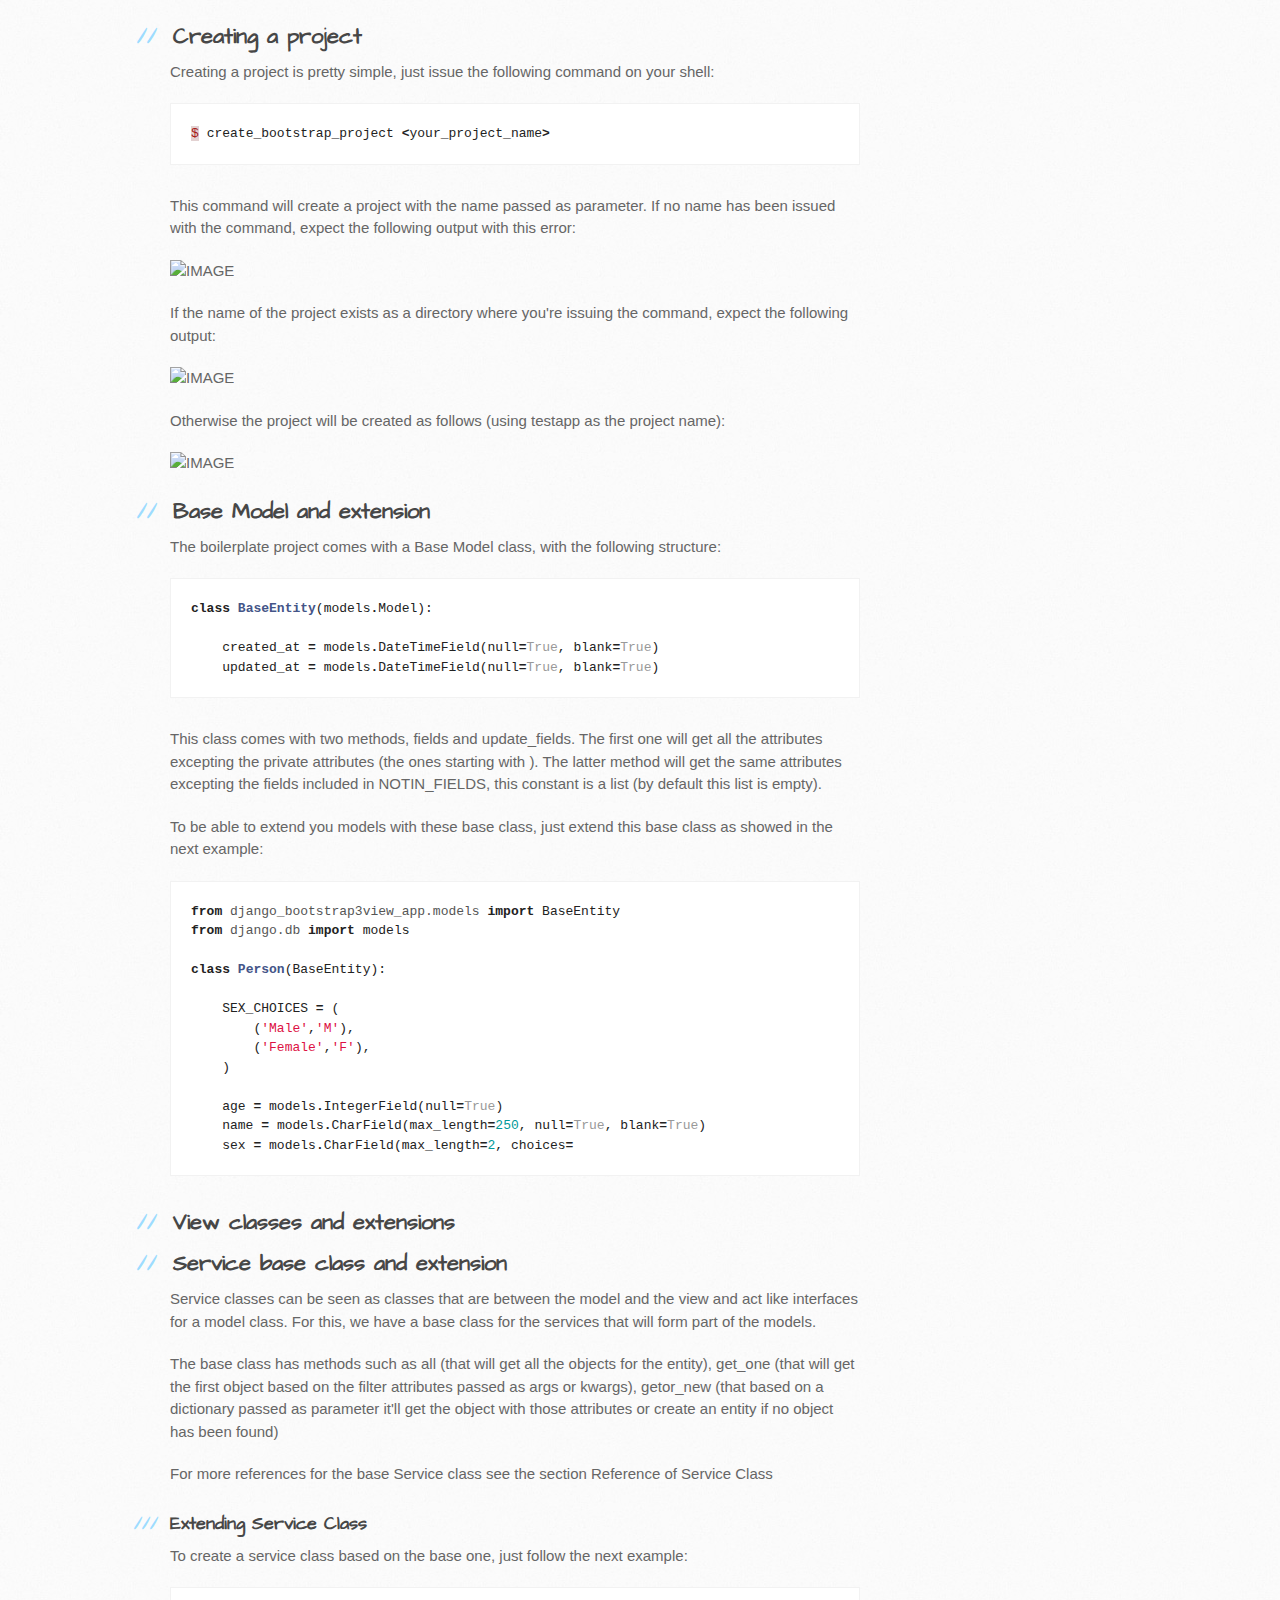
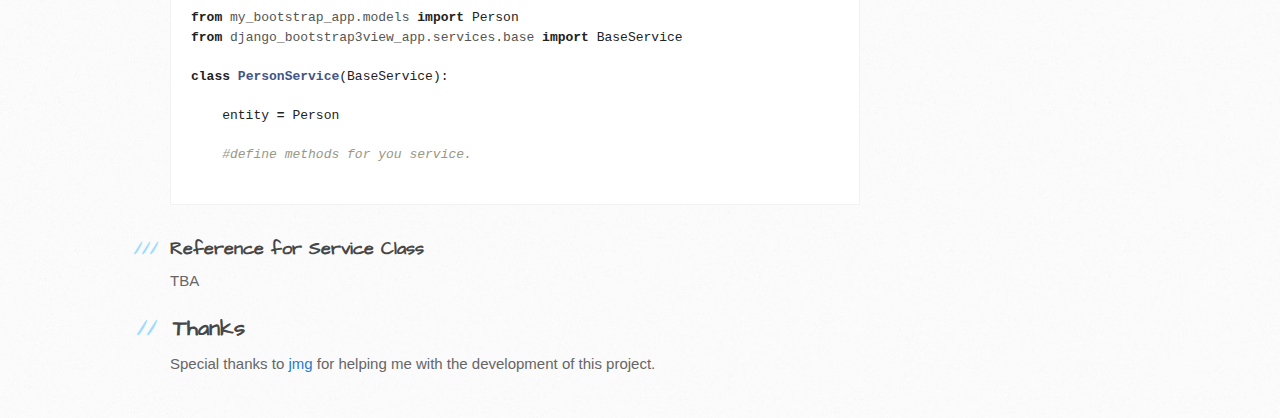
==== commit edbc6b21: "Create gh-pages branch via GitHub" ====
--- a/index.html
+++ b/index.html
@@ -85,21 +85,21 @@
 
 <p>Creating a project is pretty simple, just issue the following command on your shell:</p>
 
-<div class="highlight highlight-python"><pre><span class="n">$</span> <span class="n">start_bootstrap_project</span> <span class="o">&lt;</span><span class="n">your_project_name</span><span class="o">&gt;</span>
+<div class="highlight highlight-python"><pre><span class="err">$</span> <span class="n">create_bootstrap_project</span> <span class="o">&lt;</span><span class="n">your_project_name</span><span class="o">&gt;</span>
 </pre></div>
 
 <p>This command will create a project with the name passed as parameter. If no name has been issued with the command, expect
 the following output with this error:</p>
 
-<p><img src="https://raw2.github.com/bossiernesto/django-bootstrap3-classview/master/doc/images/no_project_name.png" alt="IMAGE"></p>
+<p><img src="https://raw.github.com/bossiernesto/django-bootstrap3-classview/master/django_bootstrap3view/doc/images/no_project_name.png" alt="IMAGE"></p>
 
 <p>If the name of the project exists as a directory where you're issuing the command, expect the following output:</p>
 
-<p><img src="https://raw2.github.com/bossiernesto/django-bootstrap3-classview/master/doc/images/existing_project_name.png" alt="IMAGE"></p>
+<p><img src="https://raw.github.com/bossiernesto/django-bootstrap3-classview/master/django_bootstrap3view/doc/images/existing_project_name.png" alt="IMAGE"></p>
 
 <p>Otherwise the project will be created as follows (using testapp as the project name):</p>
 
-<p><img src="https://raw2.github.com/bossiernesto/django-bootstrap3-classview/master/doc/images/correct_project_name.png" alt="IMAGE"></p>
+<p><img src="https://raw.github.com/bossiernesto/django-bootstrap3-classview/master/django_bootstrap3view/doc/images/correct_project_name.png" alt="IMAGE"></p>
 
 <h2>
 <a name="base-model-and-extension" class="anchor" href="#base-model-and-extension"><span class="octicon octicon-link"></span></a>Base Model and extension</h2>
@@ -168,6 +168,11 @@
 <a name="reference-for-service-class" class="anchor" href="#reference-for-service-class"><span class="octicon octicon-link"></span></a>Reference for Service Class</h3>
 
 <p>TBA</p>
+
+<h2>
+<a name="thanks" class="anchor" href="#thanks"><span class="octicon octicon-link"></span></a>Thanks</h2>
+
+<p>Special thanks to <a href="https://www.github.com/jmg">jmg</a> for helping me with the development of this project.</p>
         </section>
 
         <aside id="sidebar">
@@ -199,4 +204,4 @@
           </script>
 
   </body>
-</html>
+</html>--- a/stylesheets/stylesheet.css
+++ b/stylesheets/stylesheet.css
@@ -73,11 +73,11 @@
 
 header h1 {
   letter-spacing: -1px;
-  font-size: 55px;
+  font-size: 72px;
   color: #fff;
   line-height: 1;
   margin-bottom: 0.2em;
-  width: 690px;
+  width: 540px;
 }
 
 header h2 {
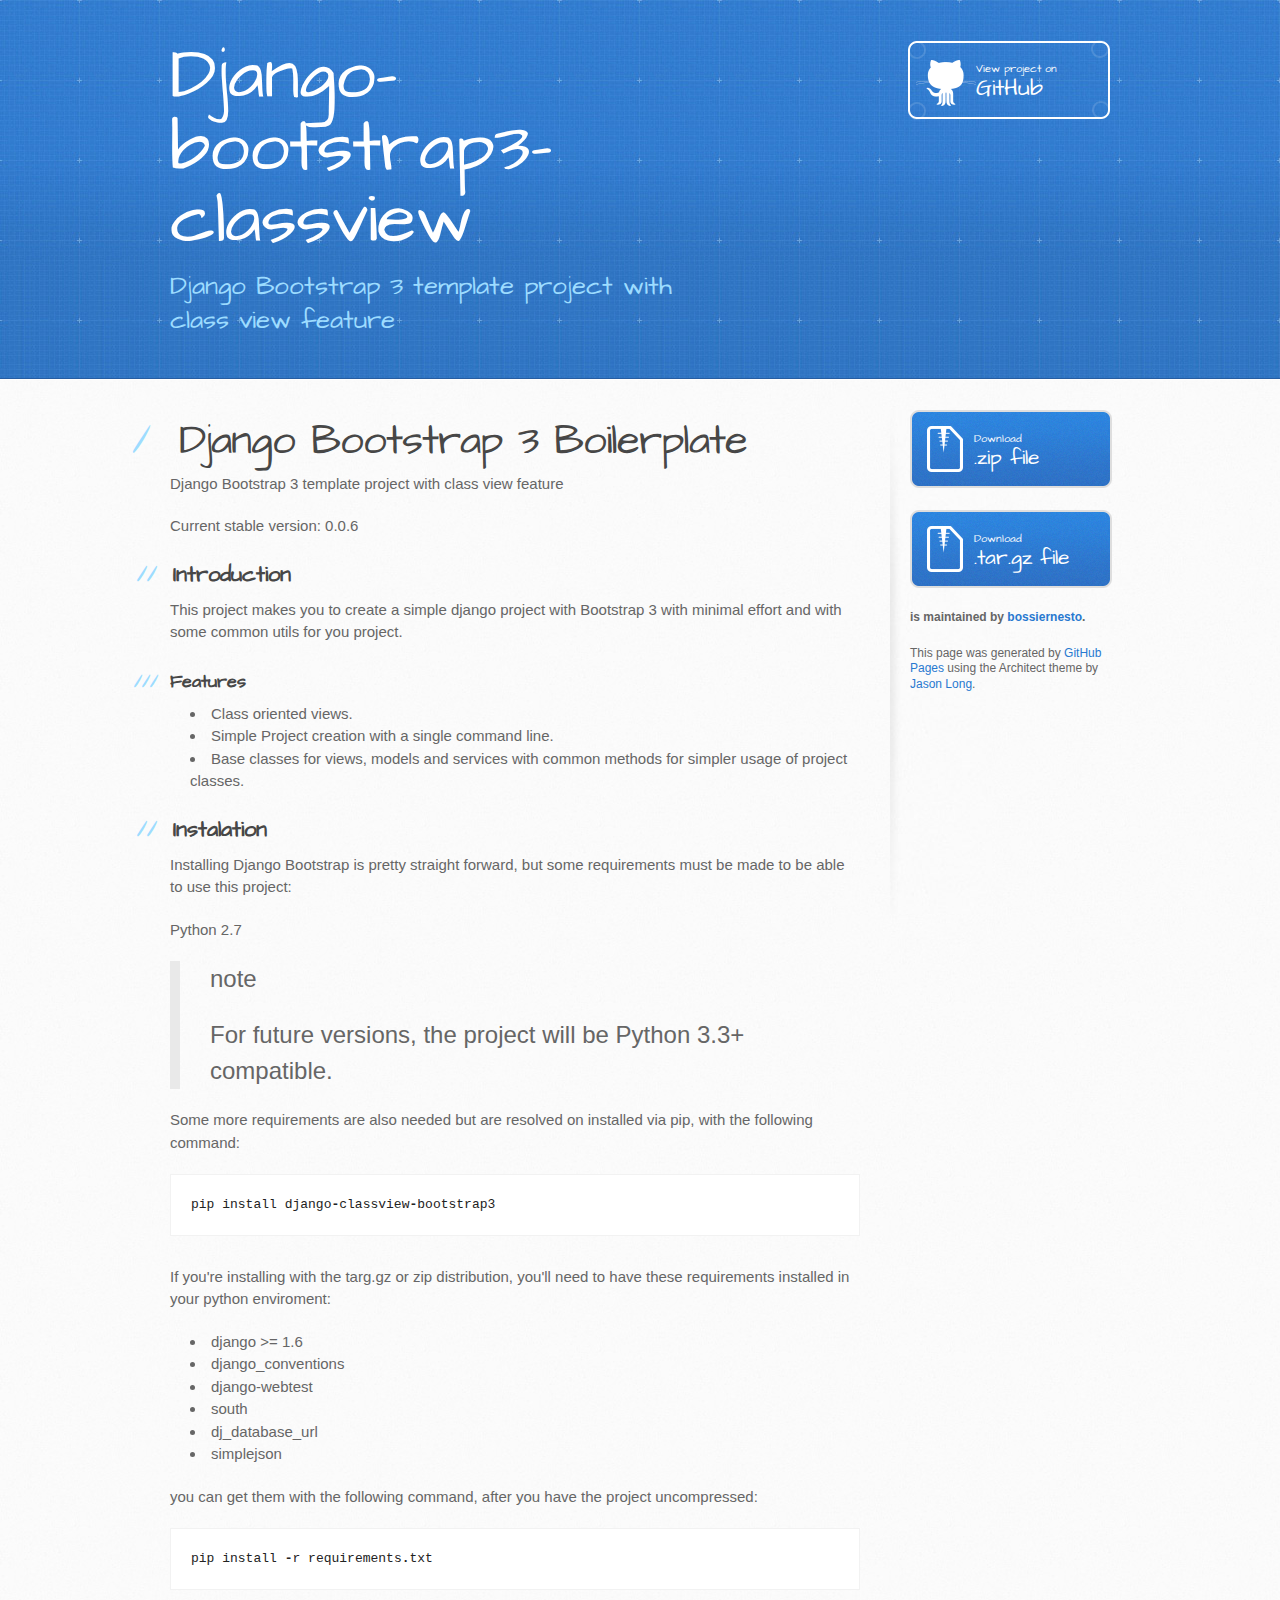
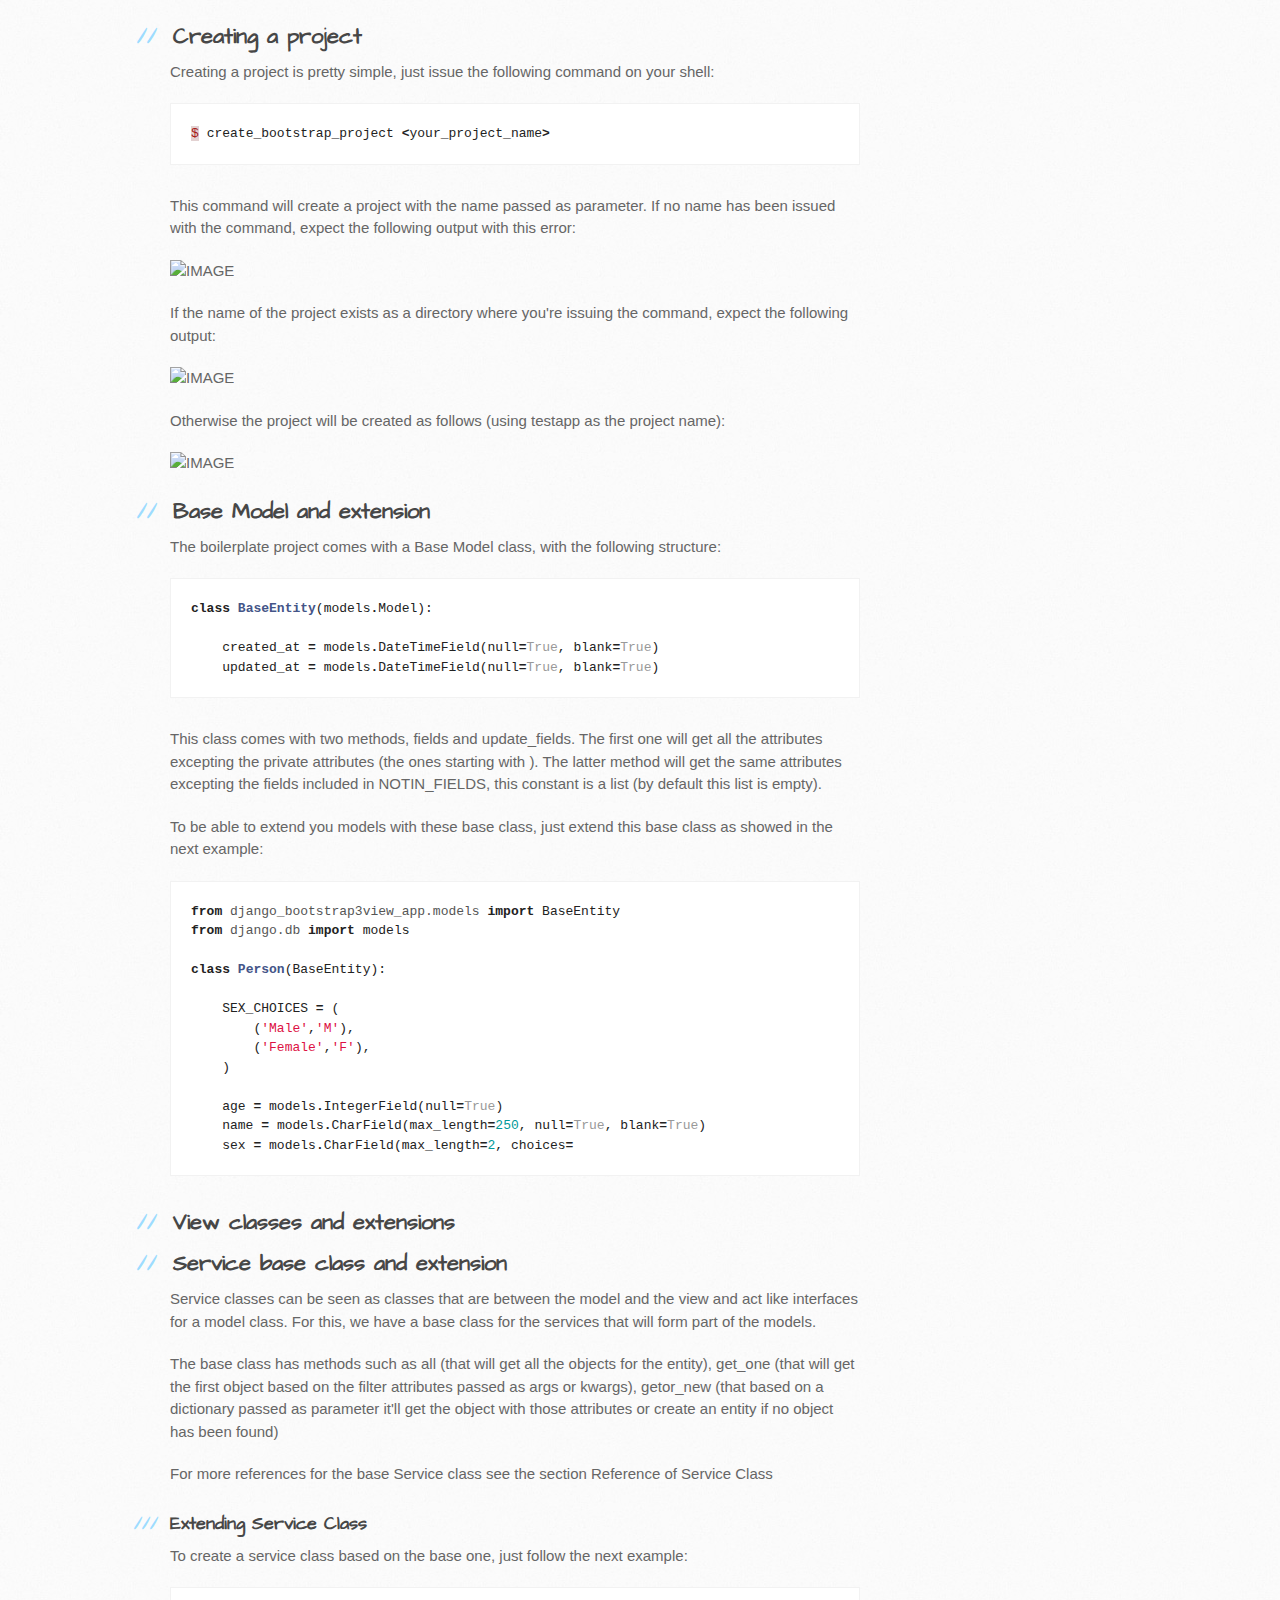
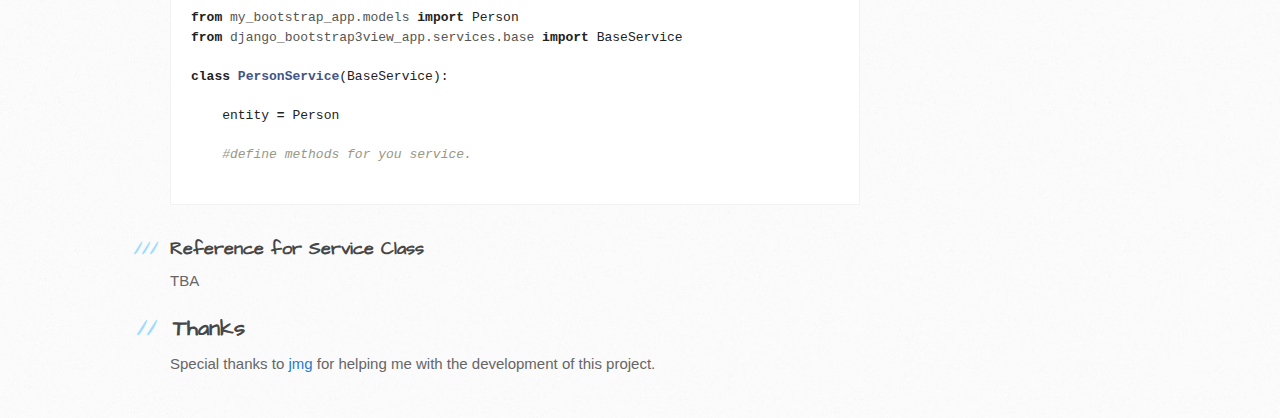
==== commit ba9758ed: "Update index.html" ====
--- a/index.html
+++ b/index.html
@@ -33,7 +33,7 @@
 
 <p>Django Bootstrap 3 template project with class view feature</p>
 
-<p>Current stable version: 0.0.2</p>
+<p>Current stable version: 0.0.6</p>
 
 <h2>
 <a name="introduction" class="anchor" href="#introduction"><span class="octicon octicon-link"></span></a>Introduction</h2>
@@ -204,4 +204,4 @@
           </script>
 
   </body>
-</html>+</html>
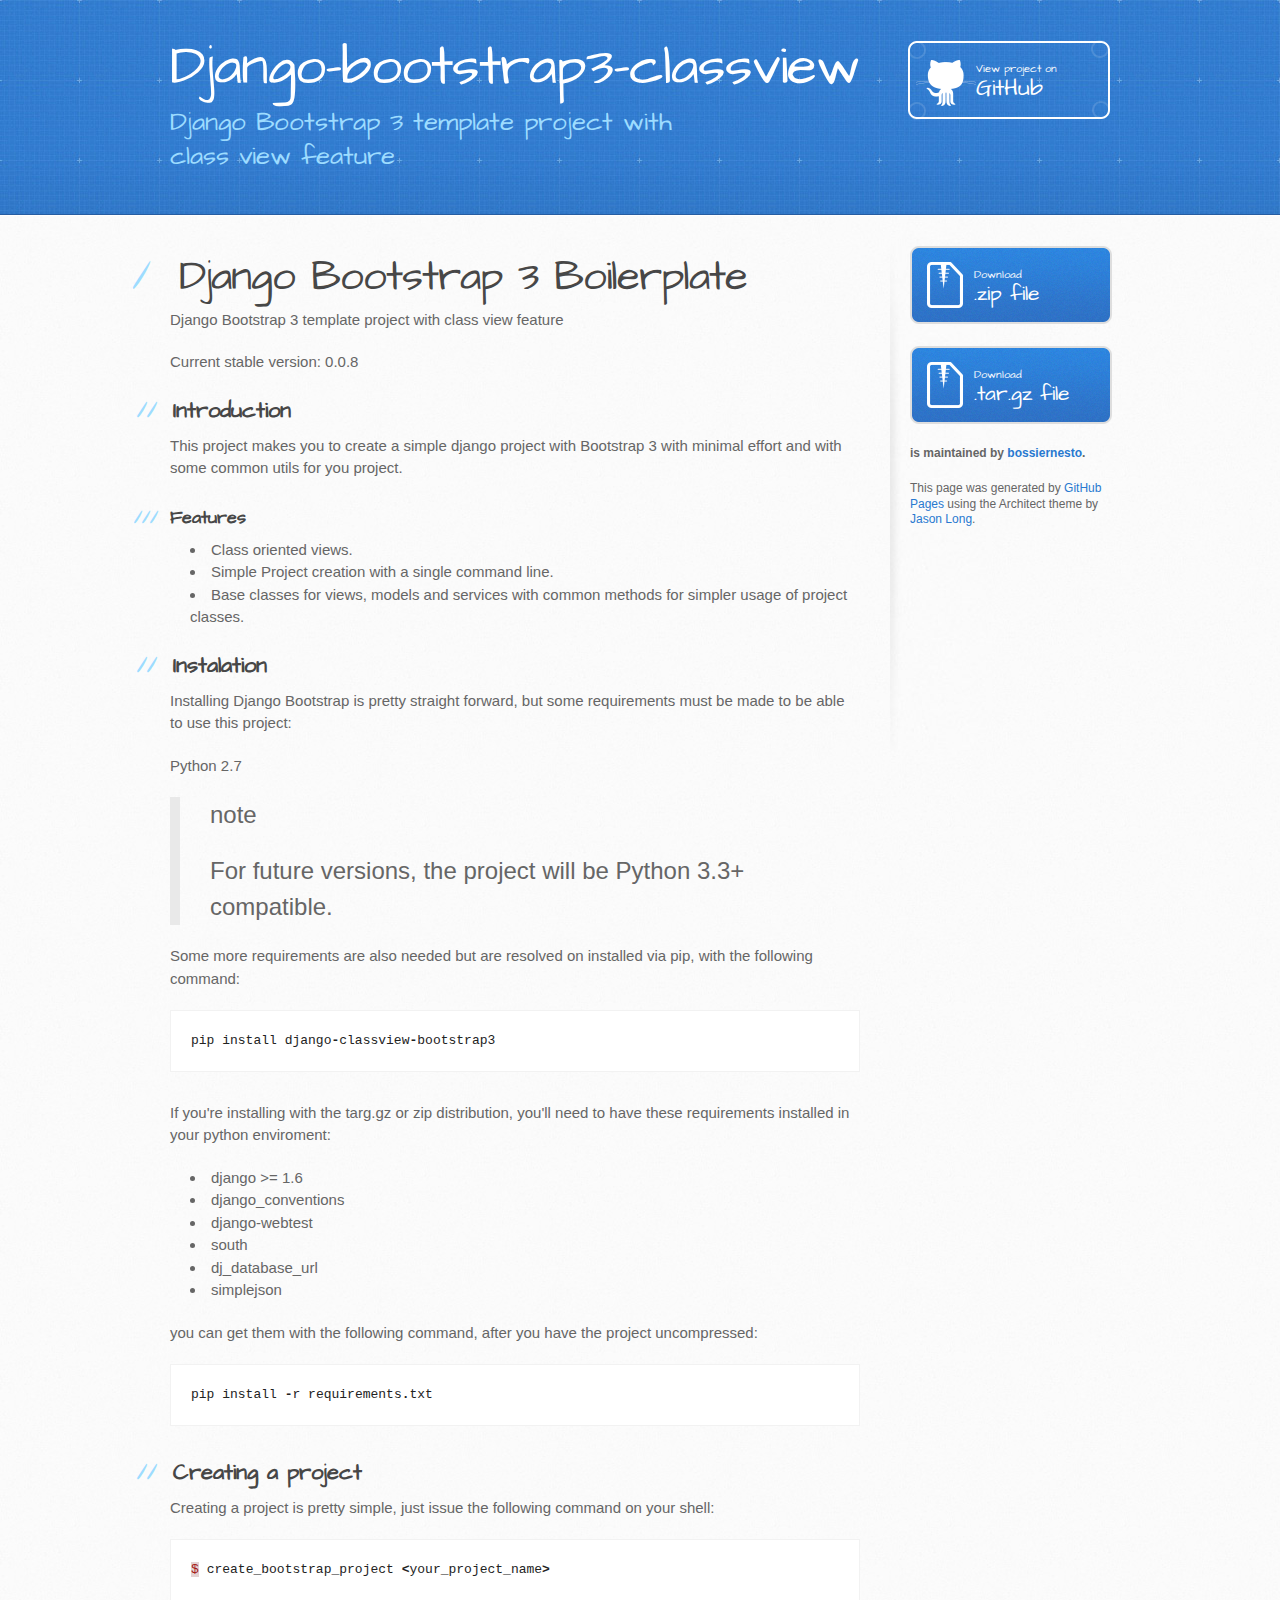
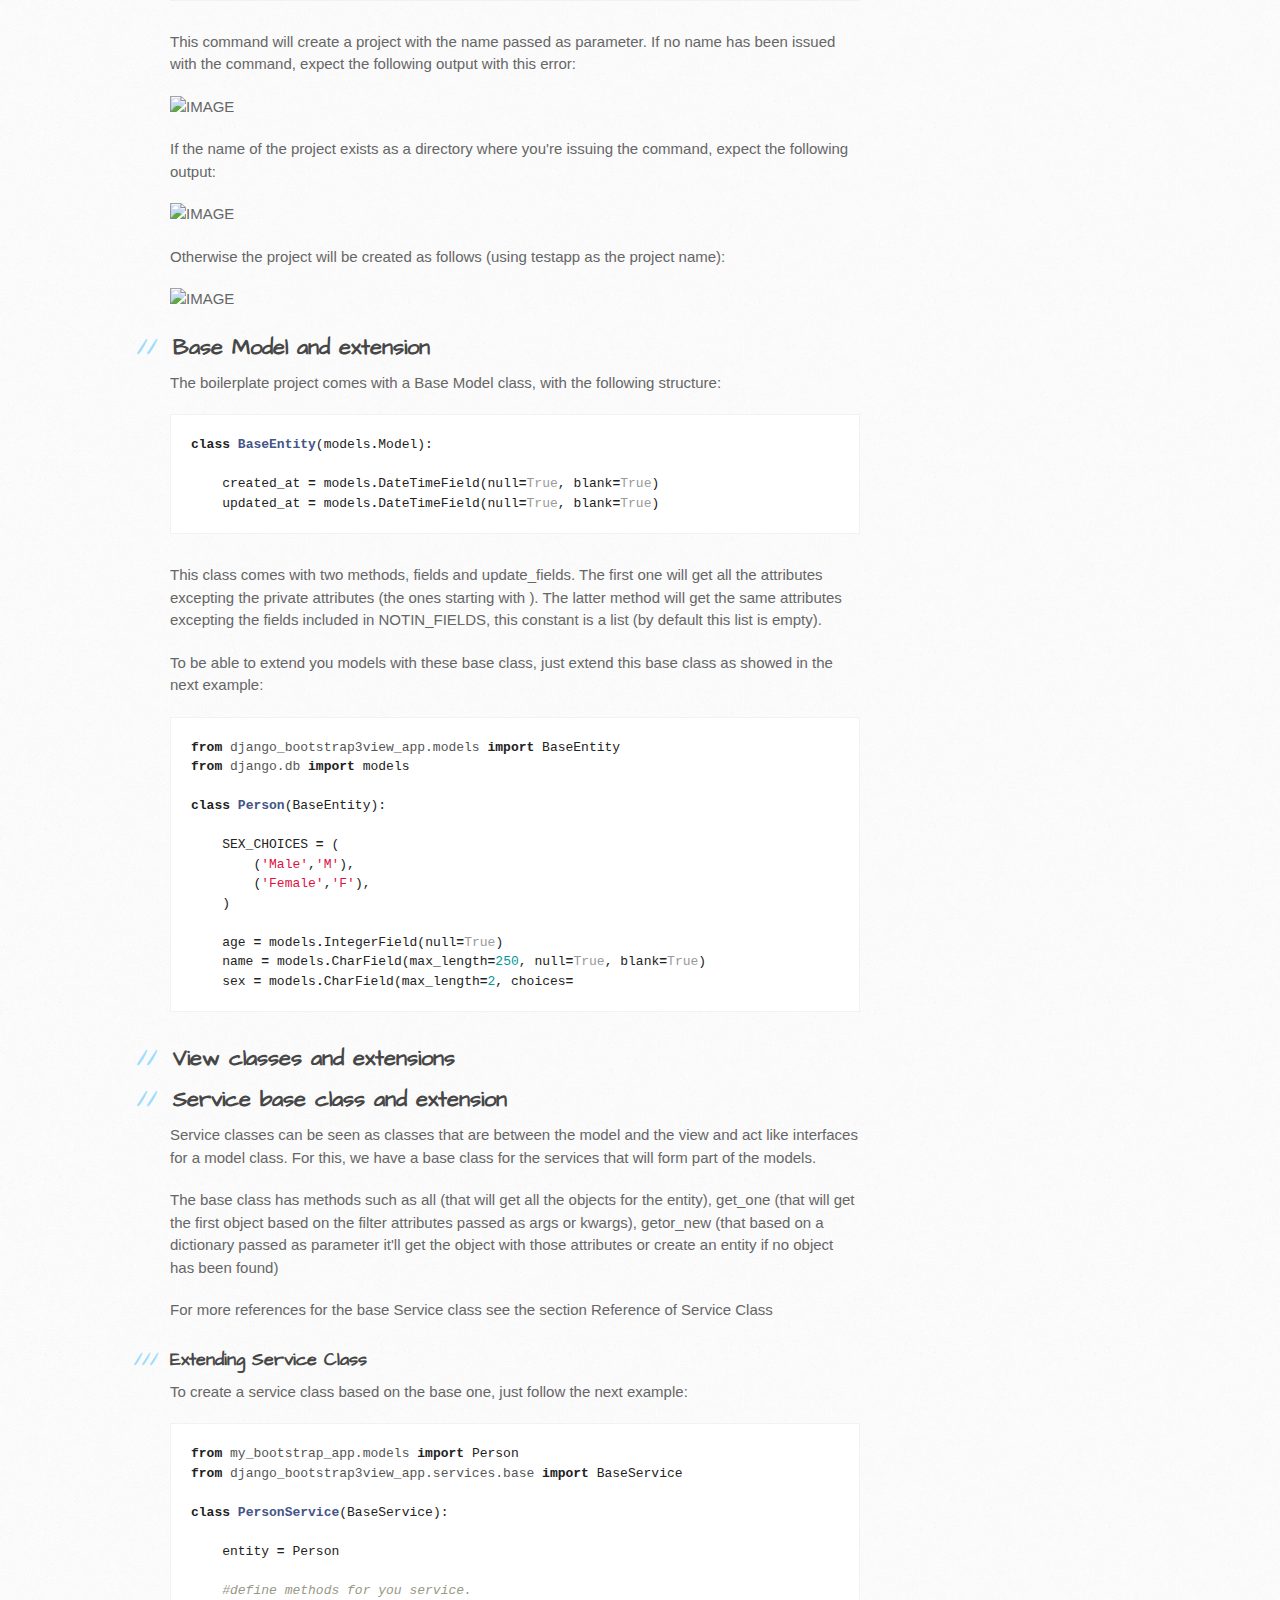
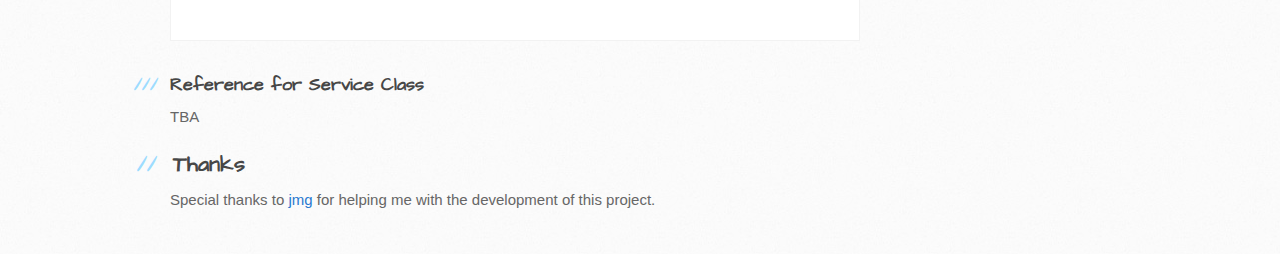
==== commit 973c9921: "Update index.html" ====
--- a/index.html
+++ b/index.html
@@ -33,7 +33,7 @@
 
 <p>Django Bootstrap 3 template project with class view feature</p>
 
-<p>Current stable version: 0.0.6</p>
+<p>Current stable version: 0.0.8</p>
 
 <h2>
 <a name="introduction" class="anchor" href="#introduction"><span class="octicon octicon-link"></span></a>Introduction</h2>
--- a/stylesheets/stylesheet.css
+++ b/stylesheets/stylesheet.css
@@ -73,11 +73,11 @@
 
 header h1 {
   letter-spacing: -1px;
-  font-size: 72px;
+  font-size: 55px;
   color: #fff;
   line-height: 1;
   margin-bottom: 0.2em;
-  width: 540px;
+  width: 700px;
 }
 
 header h2 {
